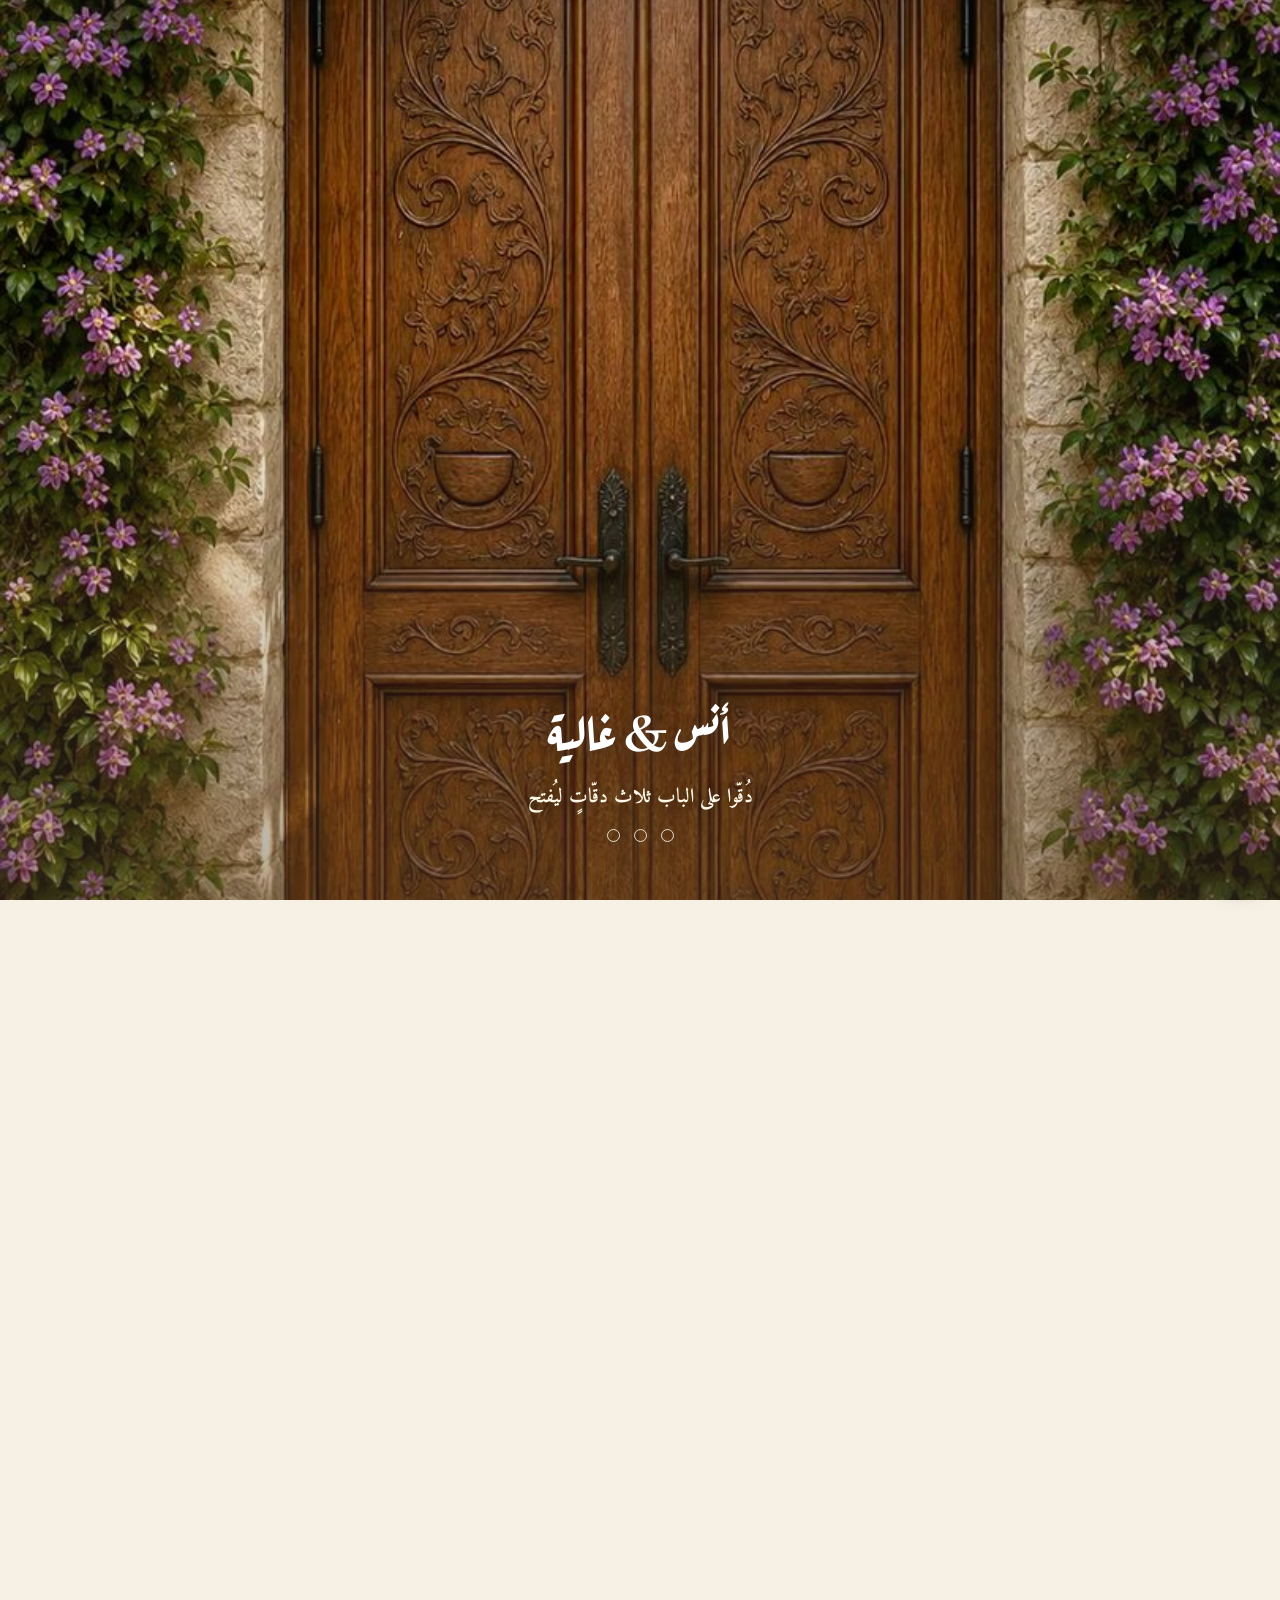
==== index.html @ 59e0a947 "Add files via upload" ====
﻿<!DOCTYPE html>
<html lang="ar" dir="rtl">

<head>
    <meta charset="UTF-8" />
    <meta name="viewport" content="width=device-width, initial-scale=1.0, viewport-fit=cover" />
    <title>دعوة زفاف أنس &amp; غالية</title>
    <meta name="description" content="٧ أغسطس ٢٠٢٦ • Grand Village Hall" />
    <meta property="og:title" content="دعوة زفاف أنس &amp; غالية" />
    <meta property="og:description" content="٧ أغسطس ٢٠٢٦ • Grand Village Hall" />
    <meta property="og:type" content="website" />
    <meta property="og:image" content="/templates/bab/assets/share.jpg" />
    <link rel="preconnect" href="https://fonts.googleapis.com" />
    <link rel="preconnect" href="https://fonts.gstatic.com" crossorigin />
    <link href="https://fonts.googleapis.com/css2?family=Aref+Ruqaa:wght@400;700&family=Amiri:ital,wght@0,400;0,700;1,400&family=Reem+Kufi:wght@400;500;600&family=Tajawal:wght@300;400;500;700&display=swap" rel="stylesheet" />
    <link rel="preload" as="image" href="templates/bab/assets/door-poster.jpg" fetchpriority="high" />
    <link rel="stylesheet" href="templates/bab/styles.css" />
    <meta property="og:image" content="https://da3wa.co/templates/bab/assets/share.jpg" />
    <meta property="og:url" content="https://da3wa.co/d/demo-bab" />
    <meta property="og:type" content="website" />
    <meta name="twitter:card" content="summary_large_image" />
    <meta name="twitter:image" content="https://da3wa.co/templates/bab/assets/share.jpg" />
    <script>
        ! function(f, b, e, v, n, t, s) {
            if (f.fbq) return;
            n = f.fbq = function() {
                n.callMethod ?
                    n.callMethod.apply(n, arguments) : n.queue.push(arguments)
            };
            if (!f._fbq) f._fbq = n;
            n.push = n;
            n.loaded = !0;
            n.version = '2.0';
            n.queue = [];
            t = b.createElement(e);
            t.async = !0;
            t.src = v;
            s = b.getElementsByTagName(e)[0];
            s.parentNode.insertBefore(t, s)
        }(window, document, 'script',
            'https://connect.facebook.net/en_US/fbevents.js');
        fbq('init', '1380854407276995');
        fbq('track', 'PageView');
    </script>
    <noscript><img height="1" width="1" style="display:none" src="https://www.facebook.com/tr?id=1380854407276995&ev=PageView&noscript=1" alt="" /></noscript>
    <script async src="https://www.googletagmanager.com/gtag/js?id=G-9BWS6CWC35"></script>
    <script>
        window.dataLayer = window.dataLayer || [];

        function gtag() {
            dataLayer.push(arguments);
        }
        gtag('js', new Date());
        gtag('config', 'G-9BWS6CWC35');
    </script>
</head>

<body class="locked">

    <!-- ============ الدخولية: باب الفرح — دُقّوا ثلاثاً ============ -->
    <div class="cover" id="cover">
        <video class="cover__vid" id="doorVid" poster="templates/bab/assets/door-poster.jpg" muted playsinline preload="auto">
    <source src="templates/bab/assets/door.mp4" type="video/mp4" />
  </video>
        <div class="cover__veil" aria-hidden="true"></div>
        <div class="cover__taps" id="tapLayer" aria-hidden="true"></div>
        <div class="cover__ui" id="coverUi">
            <p class="cover__names" id="coverNames">العريس &amp; العروس</p>
            <p class="cover__hint" id="knockHint">دُقّوا على الباب ثلاث دقّاتٍ ليُفتح</p>
            <div class="knocks" id="knocks" aria-hidden="true">
                <span class="knocks__dot"></span>
                <span class="knocks__dot"></span>
                <span class="knocks__dot"></span>
            </div>
        </div>
    </div>

    <!-- ============ محتوى الدعوة ============ -->
    <main class="invite" id="invite" aria-hidden="true">
        <div class="fx" id="petals" aria-hidden="true"></div>
        <div class="fx" id="sparkles" aria-hidden="true"></div>

        <!-- ===== الواجهة (نور الباب المفتوح) ===== -->
        <section class="stage" id="stage">
            <video class="stage__vid" id="heroVid" poster="templates/bab/assets/hero-poster.jpg" muted loop playsinline preload="none">
      <source src="templates/bab/assets/hero.mp4" type="video/mp4" />
    </video>
            <div class="stage__veil" aria-hidden="true"></div>
            <div class="stage__inner">
                <p class="stage__kicker sreveal">دعوة زفاف</p>
                <span class="stage__orn sreveal" aria-hidden="true">✿</span>
                <h1 class="couple sreveal">
                    <span class="couple__name" id="heroGroom">العريس</span>
                    <span class="couple__amp" aria-hidden="true">&amp;</span>
                    <span class="couple__name" id="heroBride">العروس</span>
                </h1>
                <p class="stage__date sreveal" id="heroDate">—</p>
                <p class="stage__sub sreveal" id="heroInvite">فتحنا باب فرحتنا… وطارت البشائر تدعوكم</p>
                <span class="scroll-cue sreveal" aria-hidden="true"><em>&#10087;</em>مرّر للأسفل<em>&#10087;</em><b>&#8595;</b></span>
            </div>
        </section>

        <article class="card">
            <section class="sec verse creveal">
                <p class="bismillah">بسم الله الرحمن الرحيم</p>
                <span class="flourish" aria-hidden="true">✿</span>
                <p class="verse__text" id="verseText">—</p>
            </section>

            <div class="divider creveal" aria-hidden="true"><span></span>✿<span></span></div>

            <section class="sec invitation creveal">
                <h2 class="sec__title">بطاقة دعوة</h2>
                <p class="invitation__text" id="invitationText">—</p>
            </section>

            <section class="sec families creveal">
                <div class="family">
                    <span class="family__label">والدا العريس</span>
                    <p class="family__names" id="groomParents">—</p>
                </div>
                <span class="families__heart" aria-hidden="true">&#10084;</span>
                <div class="family">
                    <span class="family__label">والدا العروس</span>
                    <p class="family__names" id="brideParents">—</p>
                </div>
            </section>

            <div class="divider creveal" aria-hidden="true"><span></span>✿<span></span></div>

            <section class="sec count creveal">
                <h2 class="sec__title">باقٍ على فرحنا</h2>
                <div class="countdown" id="countdown">
                    <div class="cd__u"><span class="cd__n" id="cdDays">٠٠</span><span class="cd__l">يوم</span></div>
                    <div class="cd__u"><span class="cd__n" id="cdHours">٠٠</span><span class="cd__l">ساعة</span></div>
                    <div class="cd__u"><span class="cd__n" id="cdMins">٠٠</span><span class="cd__l">دقيقة</span></div>
                    <div class="cd__u"><span class="cd__n" id="cdSecs">٠٠</span><span class="cd__l">ثانية</span></div>
                </div>
                <p class="count__arrived" id="cdArrived" hidden>حلّ يوم الفرح — نراكم الليلة 💜</p>
            </section>

            <section class="sec program creveal">
                <h2 class="sec__title">برنامج الحفل</h2>
                <div class="sched" id="timeline"></div>
            </section>

            <section class="sec venue creveal">
                <h2 class="sec__title">مكان الحفل</h2>
                <div class="venue__photo" id="venuePhoto" aria-hidden="true"></div>
                <p class="venue__name" id="venueName">—</p>
                <p class="venue__addr" id="venueAddr">—</p>
                <a class="venue__map" id="mapBtn" href="#" target="_blank" rel="noopener"><span aria-hidden="true">&#9906;</span> الموقع على الخريطة</a>
            </section>

            <section class="sec notes creveal">
                <h2 class="sec__title">تنويهات</h2>

                <section id="da3wa-note" dir="rtl">
                    <style>
                        #da3wa-note {
                            position: relative;
                            z-index: 5;
                            display: flex;
                            justify-content: center;
                            padding: 34px 4px 20px;
                            font-family: "Tajawal", system-ui, sans-serif
                        }

                        #da3wa-note .hn-card {
                            position: relative;
                            max-width: 430px;
                            width: 100%;
                            text-align: center;
                            padding: 32px 20px 18px;
                            border-radius: 16px;
                            background: #fcf9f0;
                            border: 1.5px solid #a97fc0;
                            color: #4c3a28;
                            box-shadow: 0 16px 38px rgba(120, 90, 70, .16)
                        }

                        #da3wa-note .hn-bell {
                            position: absolute;
                            top: -26px;
                            right: 50%;
                            width: 52px;
                            height: 52px;
                            border-radius: 50%;
                            background: linear-gradient(160deg, #f5e7c2, #caa54f);
                            display: grid;
                            place-items: center;
                            font-size: 24px;
                            line-height: 1;
                            border: 2px solid #fff;
                            box-shadow: 0 6px 16px rgba(120, 90, 70, .35);
                            transform: translateX(50%);
                            transform-origin: top center;
                            animation: hnRing 2.2s ease-in-out infinite
                        }

                        #da3wa-note .hn-kick {
                            display: block;
                            font-size: .76rem;
                            font-weight: 700;
                            color: #8d7b64;
                            margin-bottom: 6px
                        }

                        #da3wa-note .hn-text {
                            margin: 0;
                            font-family: "Aref Ruqaa", serif;
                            font-weight: 700;
                            font-size: clamp(1.15rem, 4.4vw, 1.45rem);
                            line-height: 1.9;
                            color: #4c3a28
                        }

                        @keyframes hnRing {
                            0%,
                            32%,
                            100% {
                                transform: translateX(50%) rotate(0)
                            }
                            8% {
                                transform: translateX(50%) rotate(13deg)
                            }
                            16% {
                                transform: translateX(50%) rotate(-11deg)
                            }
                            24% {
                                transform: translateX(50%) rotate(7deg)
                            }
                        }

                        @media (prefers-reduced-motion: reduce) {
                            #da3wa-note .hn-bell {
                                animation: none
                            }
                        }
                    </style>
                    <div class="hn-card">
                        <span class="hn-bell" aria-hidden="true">🔔</span>
                        <span class="hn-kick">تنويهٌ مهم</span>
                        <p class="hn-text">جنة الأطفال منازلهم 🏠</p>
                    </div>
                </section>
                <ul class="notes__list" id="notesList"></ul>
            </section>

            <section class="sec contact creveal" id="contactBox">
                <span class="contact__label">للتواصل والتأكيد</span>
                <a class="contact__link" id="contactLink" href="#">—</a>
            </section>

            <section class="sec closing creveal">
                <span class="flourish" aria-hidden="true">✿</span>
                <p class="closing__note" id="closingNote">—</p>
                <p class="closing__families" id="closingFamilies">—</p>
                <p class="closing__hashtag" id="closingHashtag"></p>
            </section>
        </article>


        <section id="da3wa-cal" dir="rtl">
            <style>
                #da3wa-cal {
                    position: relative;
                    z-index: 5;
                    padding: 6px 18px 44px;
                    font-family: "Tajawal", system-ui, sans-serif
                }

                #da3wa-cal .cal-title {
                    text-align: center;
                    font-family: "Aref Ruqaa", serif;
                    font-size: 23px;
                    color: #a97fc0;
                    margin: 0 0 16px;
                    letter-spacing: normal;
                    font-weight: 700;
                    text-shadow: 0 1px 10px rgba(255, 255, 255, .5)
                }

                #da3wa-cal .cal {
                    max-width: 258px;
                    margin: 0 auto;
                    background: #fcf9f0;
                    border: 1px solid rgba(169, 127, 192, .4);
                    border-radius: 16px;
                    overflow: hidden;
                    box-shadow: 0 20px 46px rgba(120, 90, 70, .16);
                }

                #da3wa-cal .cal-top {
                    background: linear-gradient(135deg, #a97fc0, #7d5694);
                    color: #fff;
                    text-align: center;
                    padding: 13px 10px 11px;
                    font-weight: 800;
                    font-size: 16px;
                    position: relative
                }

                #da3wa-cal .cal-top::before,
                #da3wa-cal .cal-top::after {
                    content: "";
                    position: absolute;
                    top: -6px;
                    width: 8px;
                    height: 15px;
                    border-radius: 4px;
                    background: #d7ccdf;
                    box-shadow: 0 1px 2px rgba(0, 0, 0, .15)
                }

                #da3wa-cal .cal-top::before {
                    right: 33%
                }

                #da3wa-cal .cal-top::after {
                    left: 33%
                }

                #da3wa-cal .cal-body {
                    padding: 14px 10px 18px;
                    text-align: center
                }

                #da3wa-cal .cal-wd {
                    color: #8d7b64;
                    font-weight: 700;
                    font-size: 15px;
                    margin-bottom: 2px
                }

                #da3wa-cal .cal-day {
                    font-family: "Aref Ruqaa", serif;
                    font-size: 62px;
                    line-height: 1.15;
                    color: #a97fc0;
                    letter-spacing: normal;
                    font-weight: 700
                }

                #da3wa-cal .cal-time {
                    color: #4c3a28;
                    font-weight: 700;
                    font-size: 14px;
                    margin-top: 8px
                }

                #da3wa-cal .cal-foot {
                    border-top: 1px dashed rgba(169, 127, 192, .4);
                    padding: 12px 12px 15px;
                    text-align: center
                }

                #da3wa-cal .cal-cap {
                    color: #8d7b64;
                    font-size: 12px;
                    font-weight: 700;
                    margin: 0 0 9px
                }

                #da3wa-cal .cal-btns {
                    display: flex;
                    gap: 7px;
                    justify-content: center;
                    flex-wrap: wrap
                }

                #da3wa-cal .cal-btns a {
                    display: inline-flex;
                    align-items: center;
                    border: 1.5px solid #a97fc0;
                    color: #a97fc0;
                    background: transparent;
                    text-decoration: none;
                    font-weight: 700;
                    font-size: 12.5px;
                    border-radius: 999px;
                    padding: 7px 13px;
                    transition: .15s
                }

                #da3wa-cal .cal-btns a:active {
                    transform: scale(.97)
                }
            </style>
            <p class="cal-title">احفظ الموعد ✿</p>
            <div class="cal">
                <div class="cal-top">أغسطس 2026</div>
                <div class="cal-body">
                    <div class="cal-wd">الجمعة</div>
                    <div class="cal-day">7</div>
                    <div class="cal-time">الساعة السابعة مساءً</div>
                </div>
                <div class="cal-foot">
                    <p class="cal-cap">📲 أضِف الموعد إلى تقويم هاتفك بضغطة</p>
                    <div class="cal-btns">
                        <a href="https://calendar.google.com/calendar/render?action=TEMPLATE&amp;text=%D8%AF%D8%B9%D9%88%D8%A9%20%D8%B2%D9%81%D8%A7%D9%81%20%D8%A3%D9%86%D8%B3%20%26%20%D8%BA%D8%A7%D9%84%D9%8A%D8%A9&amp;dates=20260807T160000Z/20260807T200000Z&amp;ctz=Asia/Amman&amp;location=Grand%20Village%20Hall%20%E2%80%94%20%D8%B9%D9%85%D8%A7%D9%86%20%E2%80%94%20%D8%B4%D8%A7%D8%B1%D8%B9%20%D8%A7%D9%84%D9%85%D8%B7%D8%A7%D8%B1&amp;details=%D8%B1%D8%A7%D8%A8%D8%B7%20%D8%A7%D9%84%D8%AF%D8%B9%D9%88%D8%A9%3A%20https%3A%2F%2Fda3wa.co%2Fd%2Fdemo-bab"
                            target="_blank" rel="noopener">تقويم جوجل</a>
                        <a href="/cal/demo-bab">تقويم آيفون</a>
                    </div>
                </div>
            </div>
        </section>

        <section id="da3wa-rsvp" data-inv="d0687fdd-5e88-49cb-8f80-483ba2c85082" data-cap="" dir="rtl">
            <style>
                #da3wa-rsvp {
                    position: relative;
                    z-index: 5;
                    padding: 48px 18px 64px;
                    font-family: "Tajawal", system-ui, sans-serif
                }

                #da3wa-rsvp .rsvp-card {
                    max-width: 440px;
                    margin: 0 auto;
                    background: #fcf9f0;
                    border: 1px solid rgba(169, 127, 192, .4);
                    border-radius: 16px;
                    padding: 26px 22px;
                    box-shadow: 0 24px 60px rgba(120, 90, 70, .18);
                    text-align: center
                }

                #da3wa-rsvp h3 {
                    font-family: "Aref Ruqaa", serif;
                    font-size: 26px;
                    color: #4c3a28;
                    margin: 0 0 4px;
                    letter-spacing: normal;
                    font-weight: 700
                }

                #da3wa-rsvp .orn-line {
                    display: flex;
                    align-items: center;
                    justify-content: center;
                    gap: 10px;
                    margin: 0 0 6px
                }

                #da3wa-rsvp .orn-line i {
                    flex: 0 1 54px;
                    height: 1.5px;
                    background: linear-gradient(90deg, transparent, #a97fc0);
                    border: none
                }

                #da3wa-rsvp .orn-line i:last-child {
                    transform: scaleX(-1)
                }

                #da3wa-rsvp .orn-line b {
                    font-size: 17px;
                    line-height: 1;
                    font-weight: 400
                }

                #da3wa-rsvp p.sub {
                    color: #8d7b64;
                    font-size: 14px;
                    margin: 0 0 18px
                }

                /* شارة الحد الأقصى للحضور */

                #da3wa-rsvp .cap-note {
                    display: inline-flex;
                    align-items: center;
                    gap: 7px;
                    background: #a97fc014;
                    border: 1px dashed #a97fc0;
                    color: #a97fc0;
                    border-radius: 999px;
                    padding: 7px 16px;
                    font-size: 13px;
                    font-weight: 700;
                    margin: 0 0 16px;
                    line-height: 1.7
                }

                /* تنبيه بلوغ الحد — يظهر بنبضة لطيفة ويختفي */

                #da3wa-rsvp .cap-max {
                    display: block;
                    color: #a97fc0;
                    font-size: 13px;
                    font-weight: 800;
                    margin-top: 8px;
                    opacity: 0;
                    transform: translateY(-4px);
                    transition: opacity .3s ease, transform .3s ease
                }

                #da3wa-rsvp .cap-max.on {
                    opacity: 1;
                    transform: none;
                    animation: dwPop .45s ease
                }

                #da3wa-rsvp .step.at-cap #da3wa-plus {
                    opacity: .4;
                    cursor: not-allowed
                }

                #da3wa-rsvp .step.shake {
                    animation: dwShake .4s ease
                }

                @keyframes dwPop {
                    0% {
                        transform: scale(.85)
                    }
                    55% {
                        transform: scale(1.06)
                    }
                    100% {
                        transform: scale(1)
                    }
                }

                @keyframes dwShake {
                    0%,
                    100% {
                        transform: translateX(0)
                    }
                    25% {
                        transform: translateX(4px)
                    }
                    50% {
                        transform: translateX(-4px)
                    }
                    75% {
                        transform: translateX(3px)
                    }
                }

                #da3wa-rsvp label {
                    display: block;
                    text-align: right;
                    font-weight: 700;
                    font-size: 13px;
                    color: #4c3a28;
                    margin: 12px 0 5px
                }

                #da3wa-rsvp input,
                #da3wa-rsvp textarea {
                    width: 100%;
                    padding: 11px 14px;
                    border: 1.5px solid rgba(169, 127, 192, .4);
                    border-radius: 12px;
                    font-family: inherit;
                    font-size: 15px;
                    background: #fffdf6;
                    color: #4c3a28;
                    box-sizing: border-box
                }

                #da3wa-rsvp input::placeholder,
                #da3wa-rsvp textarea::placeholder {
                    color: #8d7b64;
                    opacity: .85
                }

                #da3wa-rsvp .pills {
                    display: grid;
                    grid-template-columns: repeat(3, 1fr);
                    gap: 8px;
                    margin-top: 6px
                }

                #da3wa-rsvp .pill {
                    padding: 11px;
                    border: 1.5px solid rgba(169, 127, 192, .4);
                    border-radius: 12px;
                    background: #fffdf6;
                    font-weight: 700;
                    cursor: pointer;
                    font-size: 15px;
                    color: #4c3a28;
                    transition: .15s
                }

                #da3wa-rsvp .pill[aria-pressed="true"] {
                    background: #a97fc0;
                    color: #fff;
                    border-color: #a97fc0
                }

                #da3wa-rsvp .step {
                    display: flex;
                    align-items: center;
                    justify-content: center;
                    gap: 14px;
                    margin-top: 6px
                }

                #da3wa-rsvp .step button {
                    width: 38px;
                    height: 38px;
                    border-radius: 50%;
                    border: 1.5px solid rgba(169, 127, 192, .4);
                    background: #fffdf6;
                    font-size: 20px;
                    cursor: pointer;
                    color: #4c3a28
                }

                #da3wa-rsvp .step span {
                    font-size: 20px;
                    font-weight: 800;
                    min-width: 28px;
                    color: #4c3a28;
                    text-align: center
                }

                #da3wa-rsvp .send {
                    width: 100%;
                    margin-top: 20px;
                    padding: 13px;
                    border: none;
                    border-radius: 999px;
                    background: #a97fc0;
                    color: #fff;
                    font-weight: 700;
                    font-size: 16px;
                    font-family: inherit;
                    cursor: pointer;
                    box-shadow: 0 12px 26px -12px #a97fc0e6
                }

                #da3wa-rsvp .send:disabled {
                    opacity: .6
                }

                #da3wa-rsvp .ok {
                    padding: 18px
                }

                #da3wa-rsvp .ok .emoji {
                    font-size: 46px
                }

                #da3wa-rsvp .ok h3 {
                    margin-top: 8px
                }

                /* بطاقة الدخول (QR) — تظهر كاملة على شاشة النجاح للـVIP */

                #da3wa-rsvp .ticket {
                    margin-top: 16px;
                    padding: 16px;
                    border-radius: 16px;
                    border: 1px solid rgba(169, 127, 192, .4);
                    background: #fff;
                }

                #da3wa-rsvp .ticket-title {
                    font-family: "Aref Ruqaa", serif;
                    font-size: 15px;
                    letter-spacing: .04em;
                    color: #8d7b64;
                    margin: 0 0 10px
                }

                #da3wa-rsvp .ticket-qr {
                    width: min(62vw, 208px);
                    height: auto;
                    display: block;
                    margin: 0 auto;
                    border-radius: 12px;
                    background: #fff;
                    padding: 10px;
                    box-shadow: 0 8px 24px rgba(120, 90, 70, .08)
                }

                #da3wa-rsvp .ticket-hint {
                    font-size: .8rem;
                    opacity: .8;
                    margin: 10px auto 0;
                    max-width: 280px;
                    line-height: 1.7
                }

                #da3wa-rsvp .ticket-save {
                    display: inline-flex;
                    align-items: center;
                    gap: 6px;
                    margin-top: 14px;
                    padding: .72rem 1.6rem;
                    border: none;
                    border-radius: 999px;
                    background: #a97fc0;
                    color: #fff;
                    font-family: inherit;
                    font-weight: 800;
                    font-size: 14.5px;
                    cursor: pointer;
                    box-shadow: 0 12px 26px -12px #a97fc0e6
                }

                #da3wa-rsvp .ticket-save:disabled {
                    opacity: .7;
                    cursor: default
                }

                #da3wa-rsvp .ticket-open {
                    display: block;
                    margin-top: 10px;
                    font-size: .82rem;
                    color: #a97fc0;
                    text-decoration: underline
                }

                #da3wa-rsvp .err {
                    color: #e83e6c;
                    font-size: 13px;
                    margin-top: 8px;
                    min-height: 18px
                }

                /* جدار التهاني */

                #da3wa-rsvp .wishes {
                    max-width: 460px;
                    margin: 30px auto 0
                }

                #da3wa-rsvp .wishes-h {
                    text-align: center;
                    margin-bottom: 16px
                }

                #da3wa-rsvp .wishes-h h3 {
                    font-size: 21px;
                    display: inline-block;
                    background: #fcf9f0;
                    color: #4c3a28;
                    border: 1px solid rgba(169, 127, 192, .4);
                    border-radius: 999px;
                    padding: 7px 22px;
                    box-shadow: 0 10px 26px rgba(120, 90, 70, .14);
                    letter-spacing: normal
                }

                #da3wa-rsvp .wish-list {
                    display: grid;
                    gap: 10px
                }

                #da3wa-rsvp .wish {
                    display: flex;
                    gap: 11px;
                    align-items: flex-start;
                    background: #fcf9f0;
                    border: 1px solid rgba(169, 127, 192, .4);
                    border-radius: 16px;
                    padding: 13px 15px;
                    box-shadow: 0 8px 24px rgba(120, 90, 70, .08);
                    animation: dwIn .5s ease both
                }

                #da3wa-rsvp .wish-av {
                    flex-shrink: 0;
                    width: 40px;
                    height: 40px;
                    border-radius: 50%;
                    color: #fff;
                    display: flex;
                    align-items: center;
                    justify-content: center;
                    font-family: "Aref Ruqaa", serif;
                    font-size: 19px
                }

                #da3wa-rsvp .wish-body {
                    text-align: right;
                    flex: 1;
                    min-width: 0
                }

                #da3wa-rsvp .wish-name {
                    font-weight: 700;
                    color: #4c3a28;
                    font-size: 14px
                }

                #da3wa-rsvp .wish-msg {
                    color: #8d7b64;
                    font-size: 14px;
                    line-height: 1.7;
                    word-wrap: break-word
                }

                #da3wa-rsvp .wishes-empty {
                    text-align: center;
                    color: #8d7b64;
                    font-size: 14px;
                    padding: 16px;
                    background: #fcf9f0;
                    border: 1px solid rgba(169, 127, 192, .4);
                    border-radius: 16px;
                }

                @keyframes dwIn {
                    from {
                        opacity: 0;
                        transform: translateY(10px)
                    }
                    to {
                        opacity: 1;
                        transform: none
                    }
                }

                /* ستوري الحضور — عرض البطاقة بعد التأكيد */

                #da3wa-rsvp .story-offer {
                    margin-top: 20px;
                    padding-top: 18px;
                    border-top: 1px dashed rgba(169, 127, 192, .4);
                    text-align: center
                }

                #da3wa-rsvp .so-t {
                    margin: 0;
                    font-family: "Aref Ruqaa", serif;
                    font-size: 20px;
                    color: #4c3a28;
                    letter-spacing: normal
                }

                #da3wa-rsvp .so-s {
                    margin: 4px 0 0;
                    color: #8d7b64;
                    font-size: 13.5px
                }

                #da3wa-rsvp .so-img {
                    width: 172px;
                    border-radius: 14px;
                    border: 1px solid rgba(169, 127, 192, .4);
                    box-shadow: 0 14px 30px rgba(0, 0, 0, .18);
                    margin: 14px auto 12px;
                    display: block;
                    min-height: 120px;
                    background: #fffdf6
                }

                #da3wa-rsvp .so-row {
                    display: grid;
                    grid-template-columns: 1fr 1fr;
                    gap: 8px;
                    max-width: 320px;
                    margin: 0 auto
                }

                #da3wa-rsvp .so-btn {
                    padding: 11px;
                    border: none;
                    border-radius: 999px;
                    font-weight: 700;
                    font-size: 14.5px;
                    font-family: inherit;
                    cursor: pointer
                }

                #da3wa-rsvp .so-dl {
                    background: #a97fc0;
                    color: #fff
                }

                #da3wa-rsvp .so-sh {
                    background: #fffdf6;
                    color: #4c3a28;
                    border: 1.5px solid rgba(169, 127, 192, .4)
                }

                /* قلوب تطفو من جانبي الشاشة */

                #da3wa-rsvp .heart {
                    position: fixed;
                    bottom: -24px;
                    font-size: 24px;
                    color: #a97fc0;
                    pointer-events: none;
                    z-index: 55;
                    opacity: 0;
                    will-change: transform, opacity;
                    animation: dwHeart ease-in forwards;
                    filter: drop-shadow(0 4px 6px #a97fc04d)
                }

                @keyframes dwHeart {
                    0% {
                        opacity: 0;
                        transform: translateY(0) scale(.5) rotate(0)
                    }
                    12% {
                        opacity: .95
                    }
                    100% {
                        opacity: 0;
                        transform: translateY(-108vh) scale(1.15) rotate(var(--rot, 8deg))
                    }
                }
            </style>
        </section>

    </main>

    <script>
        window.__INVITE__ = {
            "config": {
                "date": "2026-08-07T19:00:00",
                "dateText": "يوم الجمعة، ٧ أغسطس ٢٠٢٦",
                "timeText": "الساعة السابعة مساءً",
                "heroSub": "فتحنا باب فرحتنا… وطارت البشائر تدعوكم",
                "invitationText": "بقلوبٍ مفعمةٍ بالفرح والسرور، نفتح لكم باب فرحتنا وندعوكم لمشاركتنا أجمل لحظات حياتنا في حفل زفافنا. حضوركم شرفٌ لنا وبهجةٌ تكتمل بها فرحتنا.",
                "venueName": "Grand Village Hall",
                "venueAddr": "عمان — شارع المطار",
                "mapUrl": "https://maps.app.goo.gl/XUZp3hSzj9Ffxew28",
                "program": [{
                    "time": "٥:٣٠ مساءً",
                    "title": "زفة العريس"
                }, {
                    "time": "٦:٣٠ مساءً",
                    "title": "زفة العروس"
                }, {
                    "time": "٨:٠٠ مساءً",
                    "title": "بداية العرس"
                }],
                "notes": ["يُرجى الحضور قبل الموعد بنصف ساعة", "الدعوة تشمل حاملها والعائلة الكريمة"],
                "closingNote": "حضوركم يفتح أبواب سعادتنا",
                "hashtag": "#أنس_وغالية",
                "contactLabel": "للتواصل والتأكيد",
                "contactName": "أبو أنس",
                "contactPhone": "+9647700000000",
                "images": {},
                "occasion": "wedding",
                "teddyColor": "natural",
                "brideFirst": false,
                "showFamilies": true,
                "groomParentsLabel": "",
                "brideParentsLabel": "",
                "groom": "أنس",
                "bride": "غالية",
                "verse": "وَمِنْ آيَاتِهِ أَنْ خَلَقَ لَكُم مِّنْ أَنفُسِكُمْ أَزْوَاجًا لِّتَسْكُنُوا إِلَيْهَا وَجَعَلَ بَيْنَكُم مَّوَدَّةً وَرَحْمَةً",
                "groomParents": "ابن السيّد طارق السعدي",
                "brideParents": "ابنة السيّد أحمد العجارمة",
                "closingFamilies": "عائلة السعدي  \u0026  عائلة العجارمة"
            }
        };
    </script>
    <script src="templates/bab/script.js" defer></script>
    <script>
        document.addEventListener("DOMContentLoaded", function() {
            var anchor = document.getElementById("groomParents") || document.getElementById("brideParents");
            if (!anchor) return; /* قالب بلا فقرة أهل */
            /* نقرأ من بيانات الدعوة المحقونة لا من النص المعروض — القوالب تملأ نصوصها لاحقاً (بعد أنميشن الفتح) */
            var cfg = (window.__INVITE__ && window.__INVITE__.config) || {};
            var sec = anchor.closest(".families");

            function rowOf(id) {
                var el = document.getElementById(id);
                return el ? el.closest(".family") : null
            }

            /* ١) مفتاح الإخفاء الصريح من المحرر — يسبق كل شيء */
            if (cfg.showFamilies === false) {
                if (sec) sec.style.display = "none";
                return
            }

            /* ٢) التسمية المخصّصة (فارغة = تسمية القالب) */
            function setLabel(id, txt) {
                var t = String(txt == null ? "" : txt).trim();
                if (!t) return;
                var row = rowOf(id);
                if (!row) return;
                var el = row.querySelector(".family__label,.family-label");
                if (el) el.textContent = t;
            }
            setLabel("groomParents", cfg.groomParentsLabel);
            setLabel("brideParents", cfg.brideParentsLabel);

            /* ٣) الإخفاء الضمني عند غياب الأسماء */
            var PLACEHOLDERS = ["نجل السيّد ...", "كريمة السيّد ...", "کوڕی بەڕێز ...", "کچی بەڕێز ..."];

            function isEmpty(v) {
                var t = String(v == null ? "" : v).trim();
                return t === "" || PLACEHOLDERS.indexOf(t) >= 0
            }
            var g = isEmpty(cfg.groomParents),
                b = isEmpty(cfg.brideParents);
            if (!g && !b) return;
            if (g && b) {
                if (sec) sec.style.display = "none";
                return
            }

            function hideRow(id) {
                var row = rowOf(id);
                if (row) row.style.display = "none"
            }
            if (g) hideRow("groomParents");
            if (b) hideRow("brideParents");
            if (sec) {
                var h = sec.querySelector(".families__heart,.families-jewel");
                if (h) h.style.display = "none"
            }
        });
    </script>

    <div id="da3wa-yt" style="position:fixed;left:-9999px;bottom:0;width:1px;height:1px;opacity:0;pointer-events:none" aria-hidden="true"></div>
    <button id="da3wa-music" type="button" aria-label="الموسيقى" dir="rtl" style="position:fixed;inset-inline-start:16px;bottom:16px;z-index:60;width:50px;height:50px;border-radius:50%;border:none;cursor:pointer;background:rgba(255,255,255,.92);box-shadow:0 8px 22px rgba(0,0,0,.22);font-size:22px;display:grid;place-items:center;line-height:1">🎵</button>
    <script>
        (function() {
            var btn = document.getElementById('da3wa-music');
            if (!btn) return;
            var player, ready = false,
                gestured = false,
                audible = false,
                primed = false,
                tries = 0;

            function paint() {
                btn.textContent = audible ? '🔊' : '🔇';
            }
            // يفكّ الكتم ويشغّل — يُستدعى ضمن لمسة المستخدم فيُحسب تفاعلاً مباشراً
            function loud() {
                if (!ready) return false;
                try {
                    player.unMute();
                    player.setVolume(70);
                    player.playVideo();
                } catch (e) {
                    return false;
                }
                var m = true;
                try {
                    m = player.isMuted();
                } catch (e) {}
                if (!m) {
                    audible = true;
                    paint();
                    return true;
                }
                return false;
            }

            function pump() {
                if (audible || !gestured) return;
                if (loud()) return;
                if (tries++ < 30) setTimeout(pump, 120);
            }
            /* تهيئة صامتة ضمن لمسة المستخدم (قوالب لها مقدمة بصوتها): فكّ الكتم بصوت صفر —
               فيصبح رفع الصوت لاحقاً (عند نهاية المقدمة) مسموحاً بلا لمسة جديدة */
            window.__da3waMusicPrime = function() {
                gestured = true;
                if (!ready) return; /* القالب يؤجّل زرّ الفتح حتى الجاهزية — وهذا حارس أخير */
                try {
                    player.unMute();
                    player.setVolume(0);
                    player.playVideo();
                } catch (e) {
                    return;
                }
                var m = true;
                try {
                    m = player.isMuted();
                } catch (e) {}
                if (!m) primed = true;
            };
            // أول لمسة (فتح الظرف) تُشغّل الصوت؛ نداء عام يستطيع القالب استدعاءه مباشرةً من زرّ الفتح — الأوثق على iOS
            window.__da3waMusicGo = function() {
                gestured = true;
                if (primed && !audible) {
                    try {
                        player.unMute();
                        player.seekTo(0, true);
                        player.setVolume(70);
                        player.playVideo();
                    } catch (e) {}
                    /* تحقّق فعلي بعد لحظة: إن لم يعزف فعلاً (iOS أوقفه أثناء المقدمة) نعود لمسار pump */
                    setTimeout(function() {
                        var st = -1,
                            m = true;
                        try {
                            st = player.getPlayerState();
                            m = player.isMuted();
                        } catch (e) {}
                        if (st === 1 && !m) {
                            audible = true;
                            paint();
                        } else {
                            primed = false;
                            pump();
                        }
                    }, 300);
                    return;
                }
                pump();
            };
            window.onYouTubeIframeAPIReady = function() {
                player = new YT.Player('da3wa-yt', {
                    videoId: "Hp8WTVqR_0U",
                    // يبدأ صامتاً تلقائياً عند التحميل (مسموح بلا لمسة)؛ فتح الظرف يفكّ الكتم فوراً
                    playerVars: {
                        autoplay: 1,
                        mute: 1,
                        controls: 0,
                        disablekb: 1,
                        fs: 0,
                        loop: 1,
                        playlist: "Hp8WTVqR_0U",
                        playsinline: 1,
                        modestbranding: 1,
                        rel: 0,
                        start: 0
                    },
                    events: {
                        onReady: function() {
                            ready = true;
                            window.__da3waMusicReady = true;
                            try {
                                player.mute();
                                player.playVideo();
                            } catch (e) {}
                            pump();
                        },
                        // بداية مخصّصة (musicStart): تُفرَض عند كل تشغيل — تغطي أول تشغيل وإعادة اللف من الصفر
                        onStateChange: function(e) {
                            if (0 > 0 && e.data === 1) {
                                try {
                                    if (player.getCurrentTime() < 0 - 1) player.seekTo(0, true);
                                } catch (err) {}
                            }
                        }
                    }
                });
            };
            (function() {
                var s = document.createElement('script');
                s.src = 'https://www.youtube.com/iframe_api';
                document.head.appendChild(s);
            })();
            document.addEventListener('click', window.__da3waMusicGo);
            document.addEventListener('touchstart', window.__da3waMusicGo, {
                passive: true
            });
            btn.addEventListener('click', function(e) {
                e.stopPropagation();
                gestured = true;
                if (audible) {
                    try {
                        player.pauseVideo();
                    } catch (e) {}
                    audible = false;
                    paint();
                } else {
                    pump();
                }
            });
        })();
    </script>

</body>

</html>
---- templates/bab/styles.css ----
/* ============================================================
   قالب «باب الفرح» (bab) — باب خشبي بأزهار بنفسجية
   دخولية: دُقّوا ثلاث دقّات → الباب يُفتح على النور → الواجهة
   هوية: خشب دافئ + حجر كريمي + بنفسج الأزهار + توهّج ذهبي
   ============================================================ */

:root {
    --cream: #f6f1e4;
    --cream-2: #ece4d0;
    --cream-hi: #fcf9f0;
    --stone: #e5dcc6;
    --wood: #7a4f2c;
    --wood-deep: #5a3a20;
    --lilac: #a97fc0;
    --lilac-2: #c3a1d6;
    --lilac-deep: #7d5694;
    --gold: #c9a45c;
    --gold-2: #dbbe82;
    --gold-hi: #f0e0b4;
    --gold-deep: #96763c;
    --leaf: #7d8f66;
    --ink: #4c3a28;
    --ink-soft: #8d7b64;
    --line: rgba(169, 127, 192, .38);
    --line-soft: rgba(169, 127, 192, .16);
    --shadow: 0 30px 80px -34px rgba(76, 58, 40, .5);
    --ruqaa: "Aref Ruqaa", serif;
    --amiri: "Amiri", serif;
    --kufi: "Reem Kufi", sans-serif;
    --body: "Tajawal", sans-serif;
}

* {
    margin: 0;
    padding: 0;
    box-sizing: border-box
}

html {
    scroll-behavior: smooth
}

body {
    font-family: var(--body);
    color: var(--ink);
    background: var(--cream);
    -webkit-font-smoothing: antialiased;
    text-rendering: optimizeLegibility;
    overflow-x: hidden
}

body.locked {
    overflow: hidden;
    height: 100vh
}

::selection {
    background: var(--lilac);
    color: #fff
}

video {
    display: block
}

a {
    color: inherit;
    text-decoration: none
}

/* ==================== الدخولية (الباب) ==================== */

.cover {
    position: fixed;
    inset: 0;
    z-index: 100;
    overflow: hidden;
    cursor: pointer;
    background: #e8dfc9 url("assets/door-poster.jpg") center/cover no-repeat;
    transition: opacity 1.1s ease
}

.cover.is-open {
    opacity: 0;
    pointer-events: none;
    visibility: hidden
}

.cover__vid {
    position: absolute;
    inset: 0;
    width: 100%;
    height: 100%;
    object-fit: cover;
    transition: transform .16s ease
}

.cover.is-knocked .cover__vid {
    transform: scale(1.012)
}

.cover__veil {
    position: absolute;
    inset: 0;
    pointer-events: none;
    background: linear-gradient(180deg, rgba(76, 58, 40, .08) 0%, transparent 30%, rgba(76, 58, 40, .4) 100%)
}

.cover__taps {
    position: absolute;
    inset: 0;
    pointer-events: none;
    z-index: 4
}

.tapring {
    position: absolute;
    width: 22px;
    height: 22px;
    margin: -11px 0 0 -11px;
    border-radius: 50%;
    border: 2px solid rgba(240, 224, 180, .95);
    box-shadow: 0 0 18px rgba(240, 224, 180, .65);
    animation: tapring .7s ease-out forwards
}

@keyframes tapring {
    0% {
        opacity: 1;
        transform: scale(.6)
    }
    100% {
        opacity: 0;
        transform: scale(3.4)
    }
}

.cover__ui {
    position: absolute;
    left: 0;
    right: 0;
    bottom: 6.5vh;
    z-index: 5;
    text-align: center;
    padding: 0 24px;
    pointer-events: none;
    transition: opacity .5s ease, transform .6s ease
}

.cover.is-playing .cover__ui {
    opacity: 0;
    transform: translateY(18px)
}

.cover__names {
    font-family: var(--ruqaa);
    font-weight: 700;
    font-size: clamp(2rem, 9vw, 3.2rem);
    color: #fff;
    text-shadow: 0 3px 18px rgba(76, 58, 40, .75);
    margin-bottom: 14px;
    opacity: 0;
    animation: fadeUp 1.1s .4s forwards
}

.cover__hint {
    font-family: var(--amiri);
    font-weight: 700;
    font-size: clamp(1.02rem, 3.8vw, 1.25rem);
    color: #fdf7e7;
    text-shadow: 0 2px 12px rgba(76, 58, 40, .8);
    opacity: 0;
    animation: fadeUp 1s .7s forwards
}

.knocks {
    display: flex;
    justify-content: center;
    gap: 14px;
    margin-top: 14px;
    opacity: 0;
    animation: fadeUp 1s .9s forwards
}

.knocks__dot {
    width: 13px;
    height: 13px;
    border-radius: 50%;
    border: 1.6px solid rgba(253, 247, 231, .85);
    background: transparent;
    box-shadow: 0 1px 8px rgba(76, 58, 40, .5);
    transition: background .25s ease, transform .25s ease
}

.knocks__dot.is-hit {
    background: var(--gold-hi);
    border-color: var(--gold-hi);
    transform: scale(1.25);
    box-shadow: 0 0 14px rgba(240, 224, 180, .9)
}

@keyframes fadeUp {
    to {
        opacity: 1;
        transform: none
    }
}

/* ==================== المحتوى ==================== */

.invite {
    opacity: 0;
    transition: opacity 1.2s ease
}

.invite.visible {
    opacity: 1
}

/* بتلات بنفسجية + وميض ذهبي */

.fx {
    position: fixed;
    inset: 0;
    pointer-events: none;
    z-index: 6;
    overflow: hidden
}

.petal {
    position: absolute;
    top: -28px;
    will-change: transform;
    opacity: 0;
    animation: fall linear infinite
}

@keyframes fall {
    0% {
        opacity: 0;
        transform: translateY(-10px) translateX(0) rotate(0)
    }
    12% {
        opacity: .9
    }
    90% {
        opacity: .8
    }
    100% {
        opacity: 0;
        transform: translateY(104vh) translateX(40px) rotate(340deg)
    }
}

.spark {
    position: absolute;
    width: 4px;
    height: 4px;
    border-radius: 50%;
    background: radial-gradient(circle, var(--gold-hi), rgba(240, 224, 180, 0) 70%);
    opacity: 0;
    animation: twinkle ease-in-out infinite
}

@keyframes twinkle {
    0%,
    100% {
        opacity: 0;
        transform: scale(.5)
    }
    50% {
        opacity: 1;
        transform: scale(1.4)
    }
}

/* ---- الواجهة (الحمام يطير من باب الحديقة — فيديو) ---- */

.stage {
    position: relative;
    min-height: 100svh;
    display: grid;
    place-items: center;
    text-align: center;
    overflow: hidden;
    isolation: isolate;
    background: #3d3226 url("assets/hero-poster.jpg") center/cover no-repeat
}

.stage__vid {
    position: absolute;
    inset: 0;
    width: 100%;
    height: 100%;
    object-fit: cover;
    z-index: -2;
    opacity: 0;
    transition: opacity 1s ease
}

.stage__vid.is-ready {
    opacity: 1
}

.stage__veil {
    position: absolute;
    inset: 0;
    z-index: -1;
    background: linear-gradient(180deg, rgba(40, 30, 20, .22) 0%, transparent 30%, transparent 66%, rgba(40, 30, 20, .42) 100%)
}

.stage__inner {
    position: relative;
    z-index: 1;
    padding: 9vh 24px;
    margin-top: -4vh
}

.stage__kicker {
    font-family: var(--kufi);
    font-size: .88rem;
    color: var(--gold-hi);
    margin-bottom: 14px;
    text-shadow: 0 1px 10px rgba(40, 30, 20, .85)
}

.stage__orn {
    display: block;
    color: var(--lilac-2);
    font-size: 22px;
    margin-bottom: 12px;
    text-shadow: 0 1px 10px rgba(40, 30, 20, .7)
}

.couple {
    font-family: var(--ruqaa);
    font-weight: 700;
    line-height: 1.06;
    color: #fdf6e3;
    font-size: clamp(2.8rem, 13vw, 5.6rem);
    display: flex;
    flex-direction: column;
    align-items: center;
    gap: 0;
    text-shadow: 0 3px 20px rgba(40, 30, 20, .85), 0 0 40px rgba(240, 224, 180, .45)
}

.couple__amp {
    font-family: var(--amiri);
    font-style: italic;
    color: var(--gold-2);
    font-size: .42em;
    margin: 4px 0;
    text-shadow: 0 2px 12px rgba(40, 30, 20, .8)
}

.stage__date {
    font-family: var(--kufi);
    font-weight: 600;
    font-size: clamp(1rem, 3.4vw, 1.2rem);
    color: var(--gold-hi);
    margin-top: 18px;
    text-shadow: 0 2px 12px rgba(40, 30, 20, .9)
}

.stage__sub {
    font-family: var(--amiri);
    font-style: italic;
    font-weight: 700;
    font-size: clamp(1.05rem, 3.2vw, 1.35rem);
    color: #f6ecd8;
    margin-top: 8px;
    text-shadow: 0 2px 12px rgba(40, 30, 20, .9)
}

.scroll-cue {
    display: inline-block;
    margin-top: 34px;
    font-family: var(--amiri);
    font-weight: 700;
    font-size: 1.12rem;
    color: #fdf3da;
    padding: 8px 26px;
    border-radius: 24px;
    background: radial-gradient(72% 130% at 50% 45%, rgba(40, 30, 20, .5), transparent 80%);
    text-shadow: 0 2px 10px rgba(40, 30, 20, .95), 0 0 24px rgba(40, 30, 20, .7)
}

.scroll-cue em {
    font-style: normal;
    font-size: .68em;
    color: var(--gold-2);
    margin: 0 10px;
    opacity: .95;
    text-shadow: 0 1px 8px rgba(40, 30, 20, .8)
}

.scroll-cue em:first-child {
    display: inline-block;
    transform: scaleX(-1)
}

.scroll-cue b {
    display: block;
    margin-top: 3px;
    font-weight: 400;
    font-size: 1.3rem;
    color: var(--gold-hi);
    text-shadow: 0 2px 8px rgba(40, 30, 20, .9);
    animation: bob 1.8s ease-in-out infinite
}

@keyframes bob {
    0%,
    100% {
        transform: translateY(0);
        opacity: .85
    }
    50% {
        transform: translateY(7px);
        opacity: 1
    }
}

/* ---- بطاقة المحتوى ---- */

.card {
    position: relative;
    max-width: 640px;
    margin: 0 auto;
    overflow: hidden;
    padding: clamp(34px, 8vw, 70px) clamp(18px, 5vw, 46px);
    background: radial-gradient(120% 55% at 50% 0%, rgba(195, 161, 214, .14), transparent 60%), linear-gradient(180deg, var(--cream-hi), var(--cream))
}

.sec {
    position: relative;
    text-align: center;
    padding: 26px 6px
}

.sec__title {
    font-family: var(--ruqaa);
    font-weight: 700;
    color: var(--wood-deep);
    font-size: clamp(1.5rem, 5.2vw, 2.05rem);
    margin-bottom: 20px
}

.sec__title::after {
    content: "";
    display: block;
    width: 52px;
    height: 2px;
    margin: 12px auto 0;
    background: linear-gradient(90deg, transparent, var(--lilac), transparent)
}

.bismillah {
    font-family: var(--amiri);
    font-weight: 700;
    font-size: clamp(1.15rem, 4vw, 1.45rem);
    color: var(--wood-deep);
    margin-bottom: 8px
}

.flourish {
    display: block;
    color: var(--lilac);
    font-size: 19px;
    margin: 8px 0
}

.verse__text {
    font-family: var(--amiri);
    font-weight: 700;
    font-size: clamp(1.2rem, 4.4vw, 1.6rem);
    color: var(--lilac-deep);
    line-height: 2
}

.divider {
    display: flex;
    align-items: center;
    gap: 14px;
    color: var(--lilac);
    font-size: 15px;
    margin: 8px 0
}

.divider span {
    flex: 1;
    height: 1px;
    background: linear-gradient(90deg, transparent, var(--line), transparent)
}

.invitation__text {
    font-family: var(--amiri);
    font-size: clamp(1.05rem, 3.7vw, 1.3rem);
    line-height: 2.2;
    color: var(--ink)
}

/* ---- العائلتان ---- */

.families {
    display: grid;
    grid-template-columns: 1fr auto 1fr;
    align-items: center;
    gap: 10px
}

.family__label {
    display: block;
    font-family: var(--kufi);
    font-size: .75rem;
    color: var(--lilac-deep);
    margin-bottom: 8px
}

.family__names {
    font-family: var(--amiri);
    font-weight: 700;
    font-size: clamp(.98rem, 3.4vw, 1.15rem);
    color: var(--ink);
    line-height: 1.9
}

.families__heart {
    color: var(--lilac);
    font-size: 18px;
    opacity: .8
}

/* ---- عدّاد ---- */

.countdown {
    display: flex;
    justify-content: center;
    gap: clamp(8px, 2.4vw, 16px)
}

.cd__u {
    min-width: clamp(62px, 17vw, 84px);
    padding: 14px 6px;
    border-radius: 14px;
    background: linear-gradient(180deg, #fcf9f0, #efe7d3);
    border: 1px solid var(--line);
    box-shadow: 0 10px 24px -14px rgba(76, 58, 40, .4)
}

.cd__n {
    display: block;
    font-family: var(--ruqaa);
    font-weight: 700;
    font-size: clamp(1.4rem, 5.6vw, 1.9rem);
    color: var(--wood-deep)
}

.cd__l {
    display: block;
    font-family: var(--kufi);
    font-size: .72rem;
    color: var(--lilac-deep);
    margin-top: 4px
}

.count__arrived {
    font-family: var(--amiri);
    font-weight: 700;
    font-size: 1.15rem;
    color: var(--lilac-deep)
}

/* ---- برنامج الحفل: زهرة بنفسجية تنزلق على الخط ---- */

.program .sec__title {
    display: flex;
    align-items: center;
    justify-content: center;
    gap: 12px
}

.program .sec__title::before {
    content: "\2767";
    font-size: .55em;
    color: var(--lilac);
    opacity: .85;
    transform: scaleX(-1)
}

.program .sec__title::after {
    content: "\2767";
    display: inline;
    width: auto;
    height: auto;
    margin: 0;
    background: none;
    font-size: .55em;
    color: var(--lilac);
    opacity: .85
}

.sched {
    position: relative;
    max-width: 430px;
    margin: 4px auto 0
}

.sched__line {
    position: absolute;
    left: 50%;
    top: 16px;
    bottom: 16px;
    width: 1px;
    transform: translateX(-50%);
    background: linear-gradient(180deg, transparent, var(--line) 10%, var(--line) 90%, transparent)
}

.sched__row {
    position: relative;
    display: grid;
    grid-template-columns: 1fr 34px 1fr;
    align-items: center;
    gap: 4px;
    padding: 18px 0
}

.sched__time {
    font-family: var(--amiri);
    font-weight: 700;
    font-size: clamp(1.1rem, 4.2vw, 1.4rem);
    color: var(--ink);
    text-align: center
}

.sched__dot {
    width: 7px;
    height: 7px;
    margin: 0 auto;
    background: var(--lilac-deep);
    transform: rotate(45deg);
    opacity: .7
}

.sched__event {
    font-family: var(--body);
    font-weight: 500;
    font-size: clamp(.94rem, 3.4vw, 1.05rem);
    color: var(--ink);
    text-align: center;
    line-height: 1.55
}

.sched__bloom {
    position: absolute;
    left: 50%;
    top: 16px;
    width: 44px;
    height: 44px;
    margin: -22px 0 0 -22px;
    z-index: 2;
    pointer-events: none;
    filter: drop-shadow(0 3px 6px rgba(76, 58, 40, .3));
    transition: top .5s cubic-bezier(.25, .6, .3, 1)
}

.sched__bloom svg {
    width: 100%;
    height: 100%;
    display: block
}

/* ---- القاعة ---- */

.venue__photo {
    display: none;
    width: 100%;
    background: #e7dcc0 center/cover no-repeat;
    border-radius: 14px;
    border: 1px solid var(--line)
}

.venue.has-photo .venue__photo {
    display: block;
    height: 200px;
    margin-bottom: 16px
}

.venue__name {
    font-family: var(--amiri);
    font-weight: 700;
    font-size: clamp(1.2rem, 4.4vw, 1.5rem);
    color: var(--wood-deep)
}

.venue__addr {
    font-family: var(--body);
    color: var(--ink-soft);
    margin-top: 6px
}

.venue__map {
    display: inline-flex;
    align-items: center;
    gap: 8px;
    margin-top: 16px;
    font-family: var(--kufi);
    font-size: .9rem;
    font-weight: 600;
    color: #fff;
    padding: 11px 26px;
    border-radius: 100px;
    background: linear-gradient(180deg, var(--lilac), var(--lilac-deep));
    box-shadow: 0 10px 24px -10px rgba(125, 86, 148, .6)
}

.venue__map:hover {
    transform: translateY(-2px)
}

/* ---- تنويهات + تواصل + ختام ---- */

.notes__list {
    list-style: none;
    max-width: 400px;
    margin: 0 auto;
    text-align: start
}

.notes__item {
    display: flex;
    gap: 10px;
    align-items: baseline;
    padding: 8px 0;
    font-family: var(--body);
    color: var(--ink);
    line-height: 1.8
}

.notes__mark {
    color: var(--lilac);
    font-size: .8rem
}

.contact__label {
    display: block;
    font-family: var(--kufi);
    font-size: .78rem;
    color: var(--lilac-deep);
    margin-bottom: 8px
}

.contact__link {
    display: inline-flex;
    align-items: center;
    gap: 8px;
    font-family: var(--kufi);
    font-weight: 600;
    font-size: 1.02rem;
    color: var(--wood-deep)
}

.closing__note {
    font-family: var(--amiri);
    font-weight: 700;
    font-size: clamp(1.15rem, 4.2vw, 1.45rem);
    color: var(--wood-deep)
}

.closing__families {
    font-family: var(--amiri);
    font-size: clamp(1rem, 3.6vw, 1.2rem);
    color: var(--ink);
    margin-top: 10px
}

.closing__hashtag {
    font-family: var(--kufi);
    font-size: .9rem;
    color: var(--lilac-deep);
    margin-top: 12px
}

/* ---- ظهور تدريجي ---- */

.sreveal {
    opacity: 0;
    transform: translateY(14px);
    transition: opacity .8s ease, transform .8s ease
}

.sreveal.is-in {
    opacity: 1;
    transform: none
}

.creveal {
    opacity: 0;
    transform: translateY(22px);
    transition: opacity .9s ease, transform .9s ease
}

.creveal.is-visible {
    opacity: 1;
    transform: none
}

@media (prefers-reduced-motion: reduce) {
    .petal,
    .spark {
        display: none
    }
    .scroll-cue b {
        animation: none
    }
    .tapring {
        animation-duration: .3s
    }
}

/* ============ EDITOR UI ============ */
.bab-edit-btn {
    position: fixed;
    inset: auto 16px 16px auto;
    z-index: 2147483000;
    width: 48px;
    height: 48px;
    border-radius: 50%;
    background: linear-gradient(135deg, #7d5694, #c9a45c);
    color: #fff;
    border: none;
    cursor: pointer;
    font-size: 22px;
    box-shadow: 0 8px 24px rgba(0, 0, 0, .25), 0 0 0 4px rgba(255, 255, 255, .15);
    display: flex;
    align-items: center;
    justify-content: center;
    transition: transform .2s ease, box-shadow .2s ease;
    font-family: system-ui, -apple-system, "Segoe UI", sans-serif
}

.bab-edit-btn:hover {
    transform: translateY(-2px) rotate(20deg);
    box-shadow: 0 12px 28px rgba(0, 0, 0, .3), 0 0 0 4px rgba(255, 255, 255, .2)
}

.bab-edit-btn:active {
    transform: scale(.95)
}

[dir="rtl"] .bab-edit-btn,
html[dir="rtl"] .bab-edit-btn {
    inset: auto auto 16px 16px
}

.bab-modal-mask {
    position: fixed;
    inset: 0;
    z-index: 2147483500;
    background: rgba(40, 28, 50, .65);
    backdrop-filter: blur(6px);
    -webkit-backdrop-filter: blur(6px);
    display: flex;
    align-items: center;
    justify-content: center;
    padding: 16px;
    opacity: 0;
    pointer-events: none;
    transition: opacity .25s ease
}

.bab-modal-mask.bab-open {
    opacity: 1;
    pointer-events: auto
}

.bab-modal {
    background: #fffdf7;
    width: 100%;
    max-width: 760px;
    max-height: calc(100vh - 32px);
    border-radius: 18px;
    box-shadow: 0 30px 80px rgba(0, 0, 0, .35);
    display: flex;
    flex-direction: column;
    overflow: hidden;
    transform: translateY(24px) scale(.96);
    transition: transform .28s cubic-bezier(.2, .9, .3, 1.2);
    font-family: system-ui, -apple-system, "Segoe UI", "Tajawal", sans-serif;
    direction: ltr
}

.bab-modal-mask.bab-open .bab-modal {
    transform: translateY(0) scale(1)
}

.bab-modal-head {
    padding: 18px 22px;
    background: linear-gradient(135deg, #f3e7cc, #ecdfc5);
    border-bottom: 1px solid #e5d8b8;
    display: flex;
    align-items: center;
    justify-content: space-between;
    gap: 12px
}

.bab-modal-head h3 {
    margin: 0;
    font-size: 18px;
    font-weight: 700;
    color: #4a3320
}

.bab-modal-head h3 small {
    display: block;
    font-weight: 500;
    font-size: 12px;
    color: #7a5a3b;
    margin-top: 2px
}

.bab-close-btn {
    width: 34px;
    height: 34px;
    border-radius: 50%;
    border: none;
    background: rgba(125, 86, 148, .12);
    color: #4a3320;
    font-size: 18px;
    cursor: pointer;
    display: flex;
    align-items: center;
    justify-content: center;
    transition: background .15s ease
}

.bab-close-btn:hover {
    background: rgba(125, 86, 148, .24)
}

.bab-modal-body {
    padding: 20px 22px;
    overflow-y: auto;
    flex: 1
}

.bab-field {
    margin-bottom: 14px
}

.bab-field label {
    display: block;
    font-size: 13px;
    font-weight: 600;
    color: #4a3320;
    margin-bottom: 6px
}

.bab-field label span {
    font-weight: 400;
    color: #8a6b4c;
    font-size: 11px;
    margin-inline-start: 6px
}

.bab-field input[type="text"],
.bab-field input[type="date"],
.bab-field input[type="datetime-local"],
.bab-field input[type="tel"],
.bab-field input[type="url"],
.bab-field textarea {
    width: 100%;
    padding: 9px 12px;
    border: 1.5px solid #d7c8a2;
    border-radius: 10px;
    background: #fff;
    color: #3a2815;
    font-size: 14px;
    font-family: inherit;
    box-sizing: border-box;
    transition: border-color .15s ease, box-shadow .15s ease
}

.bab-field textarea {
    min-height: 72px;
    resize: vertical;
    line-height: 1.5
}

.bab-field input:focus,
.bab-field textarea:focus {
    outline: none;
    border-color: #7d5694;
    box-shadow: 0 0 0 3px rgba(125, 86, 148, .18)
}

.bab-row {
    display: grid;
    grid-template-columns: 1fr 1fr;
    gap: 12px
}

@media (max-width: 560px) {
    .bab-row {
        grid-template-columns: 1fr
    }
}

.bab-group {
    border: 1.5px dashed #d7c8a2;
    border-radius: 14px;
    padding: 14px 14px 4px;
    margin-bottom: 18px;
    background: rgba(243, 231, 204, .25)
}

.bab-group>legend {
    padding: 0 8px;
    font-weight: 700;
    color: #4a3320;
    font-size: 13px
}

.bab-array-item {
    display: grid;
    grid-template-columns: 1fr 2fr auto;
    gap: 8px;
    margin-bottom: 10px;
    align-items: start
}

.bab-array-item.bab-notes {
    grid-template-columns: 1fr auto
}

.bab-array-item input[type="text"] {
    margin: 0
}

.bab-remove-btn {
    width: 34px;
    height: 34px;
    border-radius: 8px;
    border: 1.5px solid #e3b9b9;
    background: #fff3f3;
    color: #b44;
    font-size: 16px;
    cursor: pointer;
    flex-shrink: 0;
    align-self: stretch;
    transition: background .15s ease
}

.bab-remove-btn:hover {
    background: #ffe1e1
}

.bab-add-btn {
    margin-top: 2px;
    margin-bottom: 12px;
    padding: 8px 14px;
    border: 1.5px dashed #7d5694;
    background: rgba(125, 86, 148, .06);
    color: #5a3a72;
    border-radius: 10px;
    cursor: pointer;
    font-weight: 600;
    font-size: 13px;
    font-family: inherit;
    transition: background .15s ease
}

.bab-add-btn:hover {
    background: rgba(125, 86, 148, .12)
}

.bab-modal-foot {
    padding: 14px 22px;
    background: #faf3e2;
    border-top: 1px solid #e5d8b8;
    display: flex;
    flex-wrap: wrap;
    gap: 10px;
    justify-content: flex-end
}

.bab-btn {
    padding: 10px 18px;
    border-radius: 10px;
    font-weight: 600;
    font-size: 14px;
    cursor: pointer;
    border: none;
    font-family: inherit;
    transition: transform .12s ease, box-shadow .15s ease, filter .15s ease
}

.bab-btn:active {
    transform: scale(.97)
}

.bab-btn-primary {
    background: linear-gradient(135deg, #7d5694, #a67ebd);
    color: #fff;
    box-shadow: 0 4px 14px rgba(125, 86, 148, .35)
}

.bab-btn-primary:hover {
    filter: brightness(1.08)
}

.bab-btn-gold {
    background: linear-gradient(135deg, #c9a45c, #e0c58a);
    color: #4a3320;
    box-shadow: 0 4px 14px rgba(201, 164, 92, .3)
}

.bab-btn-gold:hover {
    filter: brightness(1.05)
}

.bab-btn-ghost {
    background: #fff;
    color: #4a3320;
    border: 1.5px solid #d7c8a2
}

.bab-btn-ghost:hover {
    background: #faf3e2
}

.bab-btn-danger {
    background: #fff0f0;
    color: #b44;
    border: 1.5px solid #e3b9b9
}

.bab-btn-danger:hover {
    background: #ffe1e1
}

.bab-toast {
    position: fixed;
    inset: 24px 50% auto auto;
    transform: translateX(50%) translateY(-16px);
    z-index: 2147483600;
    background: #4a3320;
    color: #f3e7cc;
    padding: 12px 20px;
    border-radius: 12px;
    font-family: system-ui, sans-serif;
    font-size: 14px;
    font-weight: 500;
    box-shadow: 0 14px 30px rgba(0, 0, 0, .35);
    opacity: 0;
    pointer-events: none;
    transition: opacity .2s ease, transform .2s ease;
    direction: ltr
}

[dir="rtl"] .bab-toast,
html[dir="rtl"] .bab-toast {
    inset: 24px auto auto 50%;
    transform: translateX(-50%) translateY(-16px)
}

.bab-toast.bab-show {
    opacity: 1;
    transform: translateX(50%) translateY(0)
}

[dir="rtl"] .bab-toast.bab-show,
html[dir="rtl"] .bab-toast.bab-show {
    transform: translateX(-50%) translateY(0)
}

.bab-export-box {
    margin-top: 10px;
    padding: 10px 12px;
    background: #2c1f36;
    color: #f0e6d0;
    border-radius: 10px;
    font-family: "Consolas", "Cascadia Mono", monospace;
    font-size: 12px;
    line-height: 1.5;
    max-height: 180px;
    overflow: auto;
    white-space: pre-wrap;
    word-break: break-all;
    direction: ltr
}

.bab-export-actions {
    display: flex;
    gap: 8px;
    margin-top: 8px
}
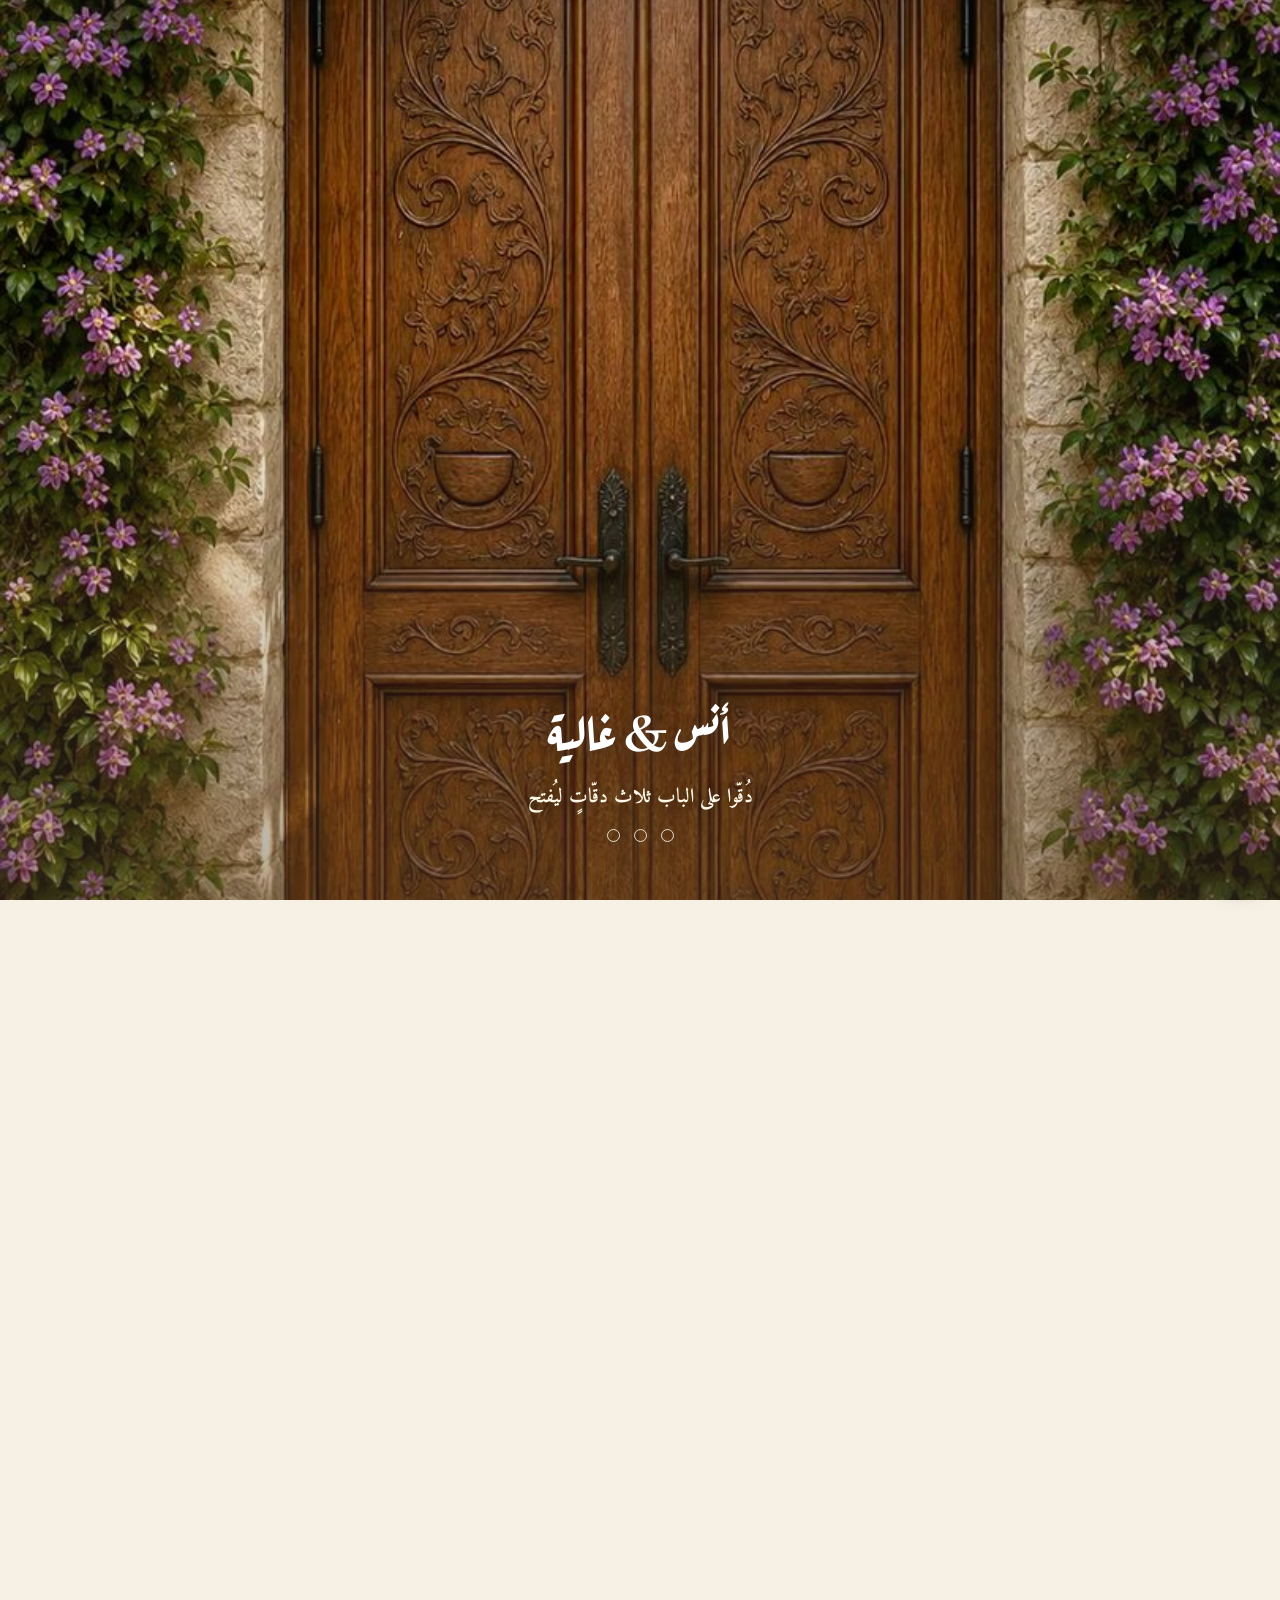
==== commit 37a97f71: "Add files via upload" ====
--- a/index.html
+++ b/index.html
@@ -935,12 +935,12 @@
                     "time": "٨:٠٠ مساءً",
                     "title": "بداية العرس"
                 }],
-                "notes": ["يُرجى الحضور قبل الموعد بنصف ساعة", "الدعوة تشمل حاملها والعائلة الكريمة"],
+                "notes": ["الدعوة تشمل حاملها والعائلة الكريمة"],
                 "closingNote": "حضوركم يفتح أبواب سعادتنا",
                 "hashtag": "#أنس_وغالية",
                 "contactLabel": "للتواصل والتأكيد",
                 "contactName": "أبو أنس",
-                "contactPhone": "+9647700000000",
+                "contactPhone": "+962780203816",
                 "images": {},
                 "occasion": "wedding",
                 "teddyColor": "natural",
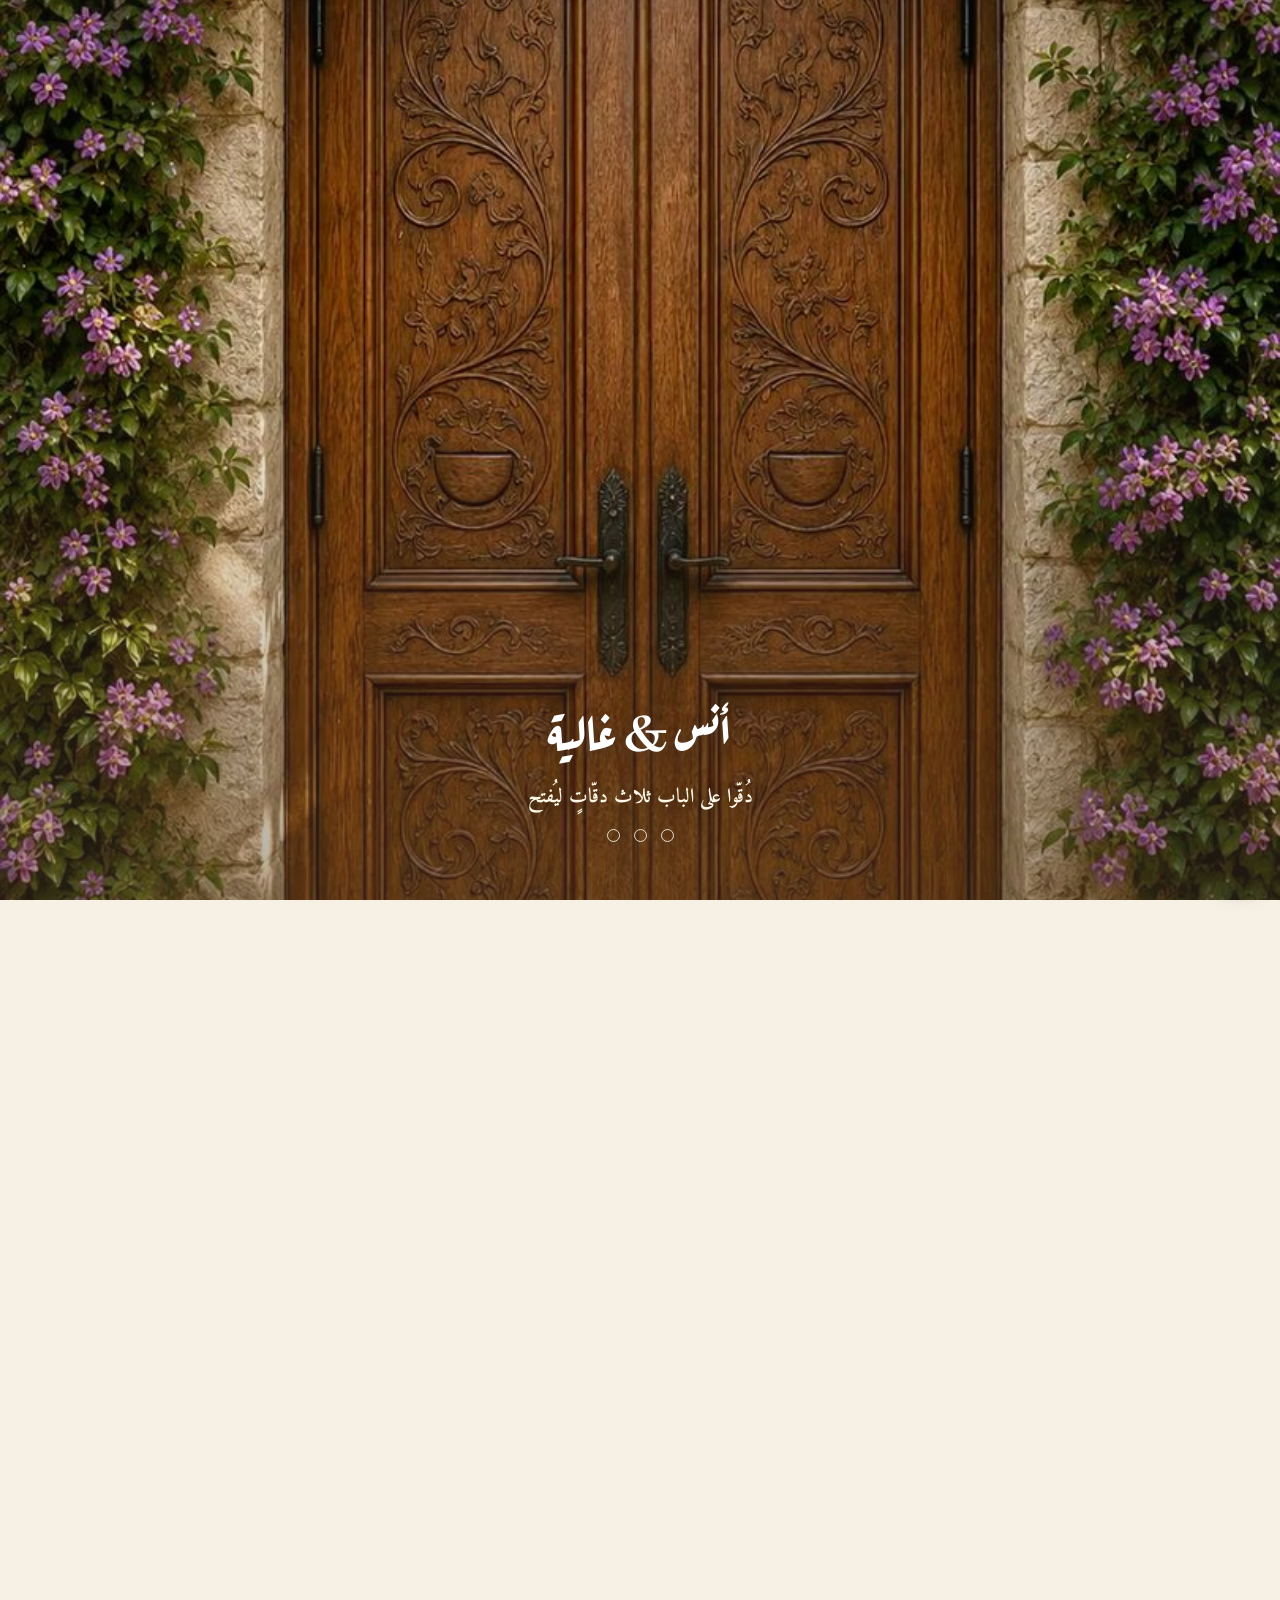
==== commit 41ce3811: "Add files via upload" ====
--- a/index.html
+++ b/index.html
@@ -4,6 +4,9 @@
 <head>
     <meta charset="UTF-8" />
     <meta name="viewport" content="width=device-width, initial-scale=1.0, viewport-fit=cover" />
+    <meta http-equiv="Cache-Control" content="no-cache, no-store, must-revalidate" />
+    <meta http-equiv="Pragma" content="no-cache" />
+    <meta http-equiv="Expires" content="0" />
     <title>دعوة زفاف أنس &amp; غالية</title>
     <meta name="description" content="٧ أغسطس ٢٠٢٦ • Grand Village Hall" />
     <meta property="og:title" content="دعوة زفاف أنس &amp; غالية" />
@@ -915,13 +918,14 @@
     </main>
 
     <script>
+        try { localStorage.removeItem("bab_wedding_config"); } catch(e) {}
         window.__INVITE__ = {
             "config": {
                 "date": "2026-08-07T19:00:00",
                 "dateText": "يوم الجمعة، ٧ أغسطس ٢٠٢٦",
                 "timeText": "الساعة السابعة مساءً",
                 "heroSub": "فتحنا باب فرحتنا… وطارت البشائر تدعوكم",
-                "invitationText": "بقلوبٍ مفعمةٍ بالفرح والسرور، نفتح لكم باب فرحتنا وندعوكم لمشاركتنا أجمل لحظات حياتنا في حفل زفافنا. حضوركم شرفٌ لنا وبهجةٌ تكتمل بها فرحتنا.",
+                "invitationText": "بقلوب مفعمة بالفرح و السرور نفتح لكم باب فرحتنا\n\nيتشرف\n\nوالد العريس        والد العروس\n\nبدعوتكم لمشاركتنا اجمل لحظات حياتنا في حفل زفاف\n\nأنس  💜  غالية\n\nحضوركم شرف و بهجة تكتمل بها فرحتنا\n\nو ذلك بمشيئة الله\n\nيوم الجمعة الموافق ٧ أغسطس ٢٠٢٦",
                 "venueName": "Grand Village Hall",
                 "venueAddr": "عمان — شارع المطار",
                 "mapUrl": "https://maps.app.goo.gl/XUZp3hSzj9Ffxew28",
@@ -935,17 +939,17 @@
                     "time": "٨:٠٠ مساءً",
                     "title": "بداية العرس"
                 }],
-                "notes": ["الدعوة تشمل حاملها والعائلة الكريمة"],
+                "notes": [],
                 "closingNote": "حضوركم يفتح أبواب سعادتنا",
                 "hashtag": "#أنس_وغالية",
-                "contactLabel": "للتواصل والتأكيد",
-                "contactName": "أبو أنس",
-                "contactPhone": "+962780203816",
+                "contactLabel": "",
+                "contactName": "",
+                "contactPhone": "",
                 "images": {},
                 "occasion": "wedding",
                 "teddyColor": "natural",
                 "brideFirst": false,
-                "showFamilies": true,
+                "showFamilies": false,
                 "groomParentsLabel": "",
                 "brideParentsLabel": "",
                 "groom": "أنس",
--- a/templates/bab/styles.css
+++ b/templates/bab/styles.css
@@ -498,7 +498,8 @@
     font-family: var(--amiri);
     font-size: clamp(1.05rem, 3.7vw, 1.3rem);
     line-height: 2.2;
-    color: var(--ink)
+    color: var(--ink);
+    white-space: pre-line;
 }
 
 /* ---- العائلتان ---- */
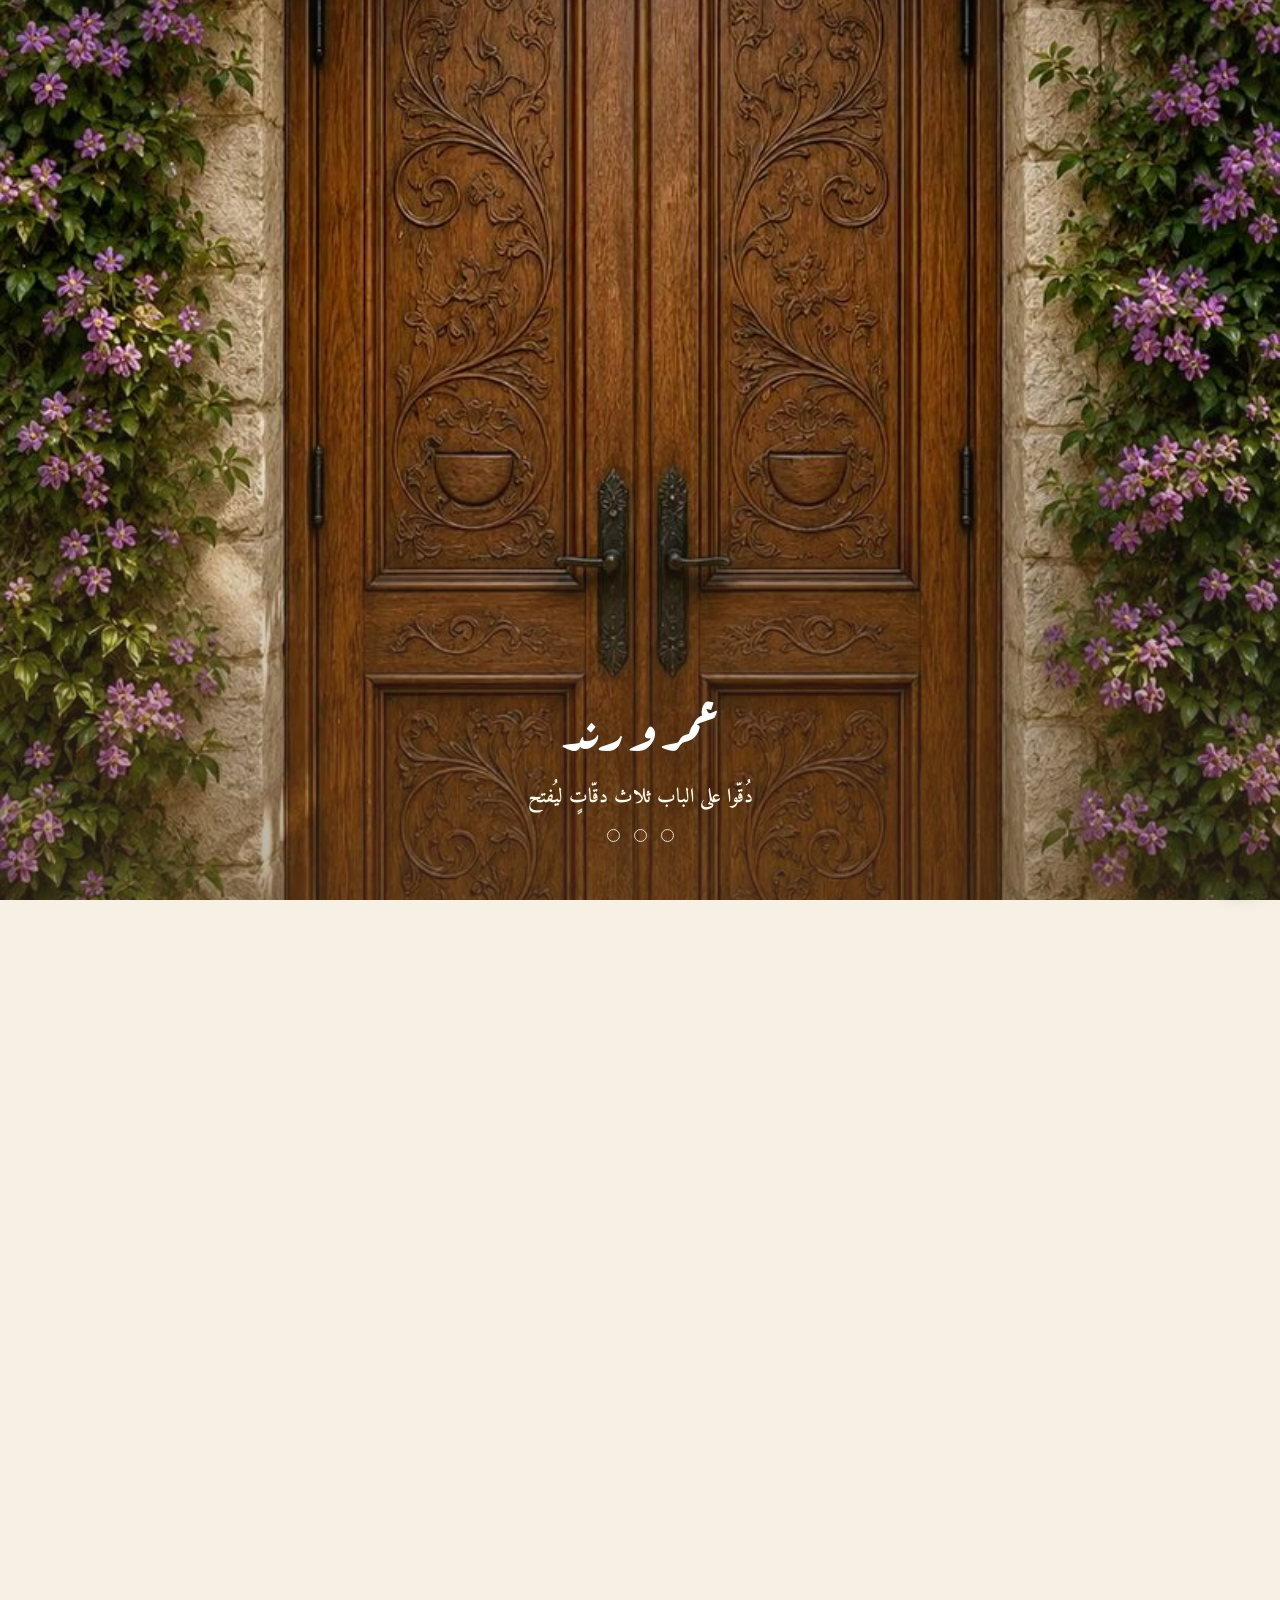
==== commit 6b5c62ba: "Add files via upload" ====
--- a/index.html
+++ b/index.html
@@ -1,4 +1,4 @@
-﻿<!DOCTYPE html>
+<!DOCTYPE html>
 <html lang="ar" dir="rtl">
 
 <head>
@@ -7,10 +7,10 @@
     <meta http-equiv="Cache-Control" content="no-cache, no-store, must-revalidate" />
     <meta http-equiv="Pragma" content="no-cache" />
     <meta http-equiv="Expires" content="0" />
-    <title>دعوة زفاف أنس &amp; غالية</title>
-    <meta name="description" content="٧ أغسطس ٢٠٢٦ • Grand Village Hall" />
-    <meta property="og:title" content="دعوة زفاف أنس &amp; غالية" />
-    <meta property="og:description" content="٧ أغسطس ٢٠٢٦ • Grand Village Hall" />
+    <title>دعوة زفاف عمر &amp; رند</title>
+    <meta name="description" content="١٨ أغسطس ٢٠٢٦ • قاعة النعمان الملوكية" />
+    <meta property="og:title" content="دعوة زفاف عمر &amp; رند" />
+    <meta property="og:description" content="١٨ أغسطس ٢٠٢٦ • قاعة النعمان الملوكية" />
     <meta property="og:type" content="website" />
     <meta property="og:image" content="/templates/bab/assets/share.jpg" />
     <link rel="preconnect" href="https://fonts.googleapis.com" />
@@ -142,11 +142,6 @@
                 <p class="count__arrived" id="cdArrived" hidden>حلّ يوم الفرح — نراكم الليلة 💜</p>
             </section>
 
-            <section class="sec program creveal">
-                <h2 class="sec__title">برنامج الحفل</h2>
-                <div class="sched" id="timeline"></div>
-            </section>
-
             <section class="sec venue creveal">
                 <h2 class="sec__title">مكان الحفل</h2>
                 <div class="venue__photo" id="venuePhoto" aria-hidden="true"></div>
@@ -394,14 +389,14 @@
             <div class="cal">
                 <div class="cal-top">أغسطس 2026</div>
                 <div class="cal-body">
-                    <div class="cal-wd">الجمعة</div>
-                    <div class="cal-day">7</div>
-                    <div class="cal-time">الساعة السابعة مساءً</div>
+                    <div class="cal-wd">الثلاثاء</div>
+                    <div class="cal-day">18</div>
+                    <div class="cal-time">من الساعة ٦ مساءً إلى ٩ مساءً</div>
                 </div>
                 <div class="cal-foot">
                     <p class="cal-cap">📲 أضِف الموعد إلى تقويم هاتفك بضغطة</p>
                     <div class="cal-btns">
-                        <a href="https://calendar.google.com/calendar/render?action=TEMPLATE&amp;text=%D8%AF%D8%B9%D9%88%D8%A9%20%D8%B2%D9%81%D8%A7%D9%81%20%D8%A3%D9%86%D8%B3%20%26%20%D8%BA%D8%A7%D9%84%D9%8A%D8%A9&amp;dates=20260807T160000Z/20260807T200000Z&amp;ctz=Asia/Amman&amp;location=Grand%20Village%20Hall%20%E2%80%94%20%D8%B9%D9%85%D8%A7%D9%86%20%E2%80%94%20%D8%B4%D8%A7%D8%B1%D8%B9%20%D8%A7%D9%84%D9%85%D8%B7%D8%A7%D8%B1&amp;details=%D8%B1%D8%A7%D8%A8%D8%B7%20%D8%A7%D9%84%D8%AF%D8%B9%D9%88%D8%A9%3A%20https%3A%2F%2Fda3wa.co%2Fd%2Fdemo-bab"
+                        <a href="https://calendar.google.com/calendar/render?action=TEMPLATE&amp;text=%D8%AF%D8%B9%D9%88%D8%A9%20%D8%B2%D9%81%D8%A7%D9%81%20%D8%B9%D9%85%D8%B1%20%26%20%D8%B1%D9%86%D8%AF&amp;dates=20260818T150000Z/20260818T180000Z&amp;ctz=Asia/Amman&amp;location=%D9%82%D8%A7%D8%B9%D8%A9%20%D8%A7%D9%84%D9%86%D8%B9%D9%85%D8%A7%D9%86%20%D8%A7%D9%84%D9%85%D9%84%D9%88%D9%83%D9%8A%D8%A9%20%E2%80%94%20%D8%B4%D8%A7%D8%B1%D8%B9%20%D9%88%D8%B5%D9%81%D9%8A%20%D8%A7%D9%84%D8%AA%D9%84&amp;details=%D8%B1%D8%A7%D8%A8%D8%B7%20%D8%A7%D9%84%D8%AF%D8%B9%D9%88%D8%A9%3A%20https%3A%2F%2Fda3wa.co%2Fd%2Fdemo-bab"
                             target="_blank" rel="noopener">تقويم جوجل</a>
                         <a href="/cal/demo-bab">تقويم آيفون</a>
                     </div>
@@ -921,27 +916,18 @@
         try { localStorage.removeItem("bab_wedding_config"); } catch(e) {}
         window.__INVITE__ = {
             "config": {
-                "date": "2026-08-07T19:00:00",
-                "dateText": "يوم الجمعة، ٧ أغسطس ٢٠٢٦",
-                "timeText": "الساعة السابعة مساءً",
+                "date": "2026-08-18T18:00:00",
+                "dateText": "يوم الثلاثاء، ١٨ أغسطس ٢٠٢٦",
+                "timeText": "من الساعة السادسة مساءً و لغاية الساعة التاسعة مساءً",
                 "heroSub": "فتحنا باب فرحتنا… وطارت البشائر تدعوكم",
-                "invitationText": "بقلوب مفعمة بالفرح و السرور نفتح لكم باب فرحتنا\n\nيتشرف\n\nوالد العريس        والد العروس\n\nبدعوتكم لمشاركتنا اجمل لحظات حياتنا في حفل زفاف\n\nأنس  💜  غالية\n\nحضوركم شرف و بهجة تكتمل بها فرحتنا\n\nو ذلك بمشيئة الله\n\nيوم الجمعة الموافق ٧ أغسطس ٢٠٢٦",
-                "venueName": "Grand Village Hall",
-                "venueAddr": "عمان — شارع المطار",
-                "mapUrl": "https://maps.app.goo.gl/XUZp3hSzj9Ffxew28",
-                "program": [{
-                    "time": "٥:٣٠ مساءً",
-                    "title": "زفة العريس"
-                }, {
-                    "time": "٦:٣٠ مساءً",
-                    "title": "زفة العروس"
-                }, {
-                    "time": "٨:٠٠ مساءً",
-                    "title": "بداية العرس"
-                }],
-                "notes": [],
+                "invitationText": "بقلوب مفعمة بالفرح و السرور نفتح لكم باب فرحتنا\n\nيتشرف\n\nوالد العريس        والد العروس\n\nبدعوتكم لمشاركتنا اجمل لحظات حياتنا في حفل زفاف\n\nعمر  💜  رند\n\nحضوركم شرف و بهجة تكتمل بها فرحتنا\n\nو ذلك بمشيئة الله\n\nيوم الثلاثاء الموافق ١٨ أغسطس ٢٠٢٦",
+                "venueName": "قاعة النعمان الملوكية",
+                "venueAddr": "شارع وصفي التل",
+                "mapUrl": "https://maps.app.goo.gl/Qozumuxjwkd3N4ia7",
+                "program": [],
+                "notes": ["يمنع التصوير بقاعة النساء"],
                 "closingNote": "حضوركم يفتح أبواب سعادتنا",
-                "hashtag": "#أنس_وغالية",
+                "hashtag": "#عمر_ورند",
                 "contactLabel": "",
                 "contactName": "",
                 "contactPhone": "",
@@ -949,15 +935,15 @@
                 "occasion": "wedding",
                 "teddyColor": "natural",
                 "brideFirst": false,
-                "showFamilies": false,
-                "groomParentsLabel": "",
-                "brideParentsLabel": "",
-                "groom": "أنس",
-                "bride": "غالية",
+                "showFamilies": true,
+                "groomParentsLabel": "والد العريس",
+                "brideParentsLabel": "والد العروس",
+                "groom": "عمر",
+                "bride": "رند",
                 "verse": "وَمِنْ آيَاتِهِ أَنْ خَلَقَ لَكُم مِّنْ أَنفُسِكُمْ أَزْوَاجًا لِّتَسْكُنُوا إِلَيْهَا وَجَعَلَ بَيْنَكُم مَّوَدَّةً وَرَحْمَةً",
-                "groomParents": "ابن السيّد طارق السعدي",
-                "brideParents": "ابنة السيّد أحمد العجارمة",
-                "closingFamilies": "عائلة السعدي  \u0026  عائلة العجارمة"
+                "groomParents": "ابن الحاج عماد احمد خشان",
+                "brideParents": "ابنة الحاج طالب جميل دغلس",
+                "closingFamilies": "عائلة خشان  \u0026  عائلة دغلس"
             }
         };
     </script>
--- a/templates/bab/styles.css
+++ b/templates/bab/styles.css
@@ -318,17 +318,17 @@
 
 .stage__kicker {
     font-family: var(--kufi);
-    font-size: .88rem;
+    font-size: clamp(1.05rem, 4.2vw, 1.4rem);
     color: var(--gold-hi);
-    margin-bottom: 14px;
+    margin-bottom: 16px;
     text-shadow: 0 1px 10px rgba(40, 30, 20, .85)
 }
 
 .stage__orn {
     display: block;
     color: var(--lilac-2);
-    font-size: 22px;
-    margin-bottom: 12px;
+    font-size: 28px;
+    margin-bottom: 16px;
     text-shadow: 0 1px 10px rgba(40, 30, 20, .7)
 }
 
@@ -337,7 +337,7 @@
     font-weight: 700;
     line-height: 1.06;
     color: #fdf6e3;
-    font-size: clamp(2.8rem, 13vw, 5.6rem);
+    font-size: clamp(3.2rem, 15vw, 6.4rem);
     display: flex;
     flex-direction: column;
     align-items: center;
@@ -350,16 +350,16 @@
     font-style: italic;
     color: var(--gold-2);
     font-size: .42em;
-    margin: 4px 0;
+    margin: 6px 0;
     text-shadow: 0 2px 12px rgba(40, 30, 20, .8)
 }
 
 .stage__date {
     font-family: var(--kufi);
     font-weight: 600;
-    font-size: clamp(1rem, 3.4vw, 1.2rem);
+    font-size: clamp(1.3rem, 5vw, 1.8rem);
     color: var(--gold-hi);
-    margin-top: 18px;
+    margin-top: 24px;
     text-shadow: 0 2px 12px rgba(40, 30, 20, .9)
 }
 
@@ -367,9 +367,9 @@
     font-family: var(--amiri);
     font-style: italic;
     font-weight: 700;
-    font-size: clamp(1.05rem, 3.2vw, 1.35rem);
+    font-size: clamp(1.3rem, 4.6vw, 1.75rem);
     color: #f6ecd8;
-    margin-top: 8px;
+    margin-top: 12px;
     text-shadow: 0 2px 12px rgba(40, 30, 20, .9)
 }
 
@@ -499,7 +499,67 @@
     font-size: clamp(1.05rem, 3.7vw, 1.3rem);
     line-height: 2.2;
     color: var(--ink);
-    white-space: pre-line;
+    white-space: normal;
+    margin: 0;
+}
+
+.inv__p {
+    display: block;
+    margin: 0 0 0.6rem 0;
+}
+
+.inv__p--tight {
+    margin: 0 0 0.2rem 0;
+}
+
+.inv__parents {
+    display: flex;
+    justify-content: space-between;
+    gap: 2rem;
+    margin: 0.5rem 0 0.2rem 0;
+    text-align: center;
+}
+
+.inv__parent {
+    flex: 1;
+}
+
+.inv__label {
+    display: block;
+    font-family: var(--kufi);
+    font-size: clamp(0.85rem, 2.7vw, 1rem);
+    color: var(--lilac-deep);
+    font-weight: 700;
+    margin-bottom: 0.3rem;
+}
+
+.inv__parent-name {
+    display: block;
+    font-family: var(--amiri);
+    font-size: clamp(0.95rem, 3vw, 1.1rem);
+    color: var(--ink);
+    font-weight: 700;
+}
+
+.inv__names {
+    display: flex;
+    align-items: center;
+    justify-content: center;
+    gap: 1.2rem;
+    margin: 1rem 0;
+}
+
+.inv__name {
+    font-family: var(--kufi);
+    font-size: clamp(1.5rem, 5vw, 2.2rem);
+    font-weight: 700;
+    color: var(--lilac-deep);
+}
+
+.inv__heart {
+    color: #fff;
+    text-shadow: 0 0 2px var(--lilac), 0 0 6px var(--lilac-2), 0 0 12px rgba(169,127,192,0.6);
+    font-size: clamp(1.2rem, 4vw, 1.8rem);
 }
 
 /* ---- العائلتان ---- */
